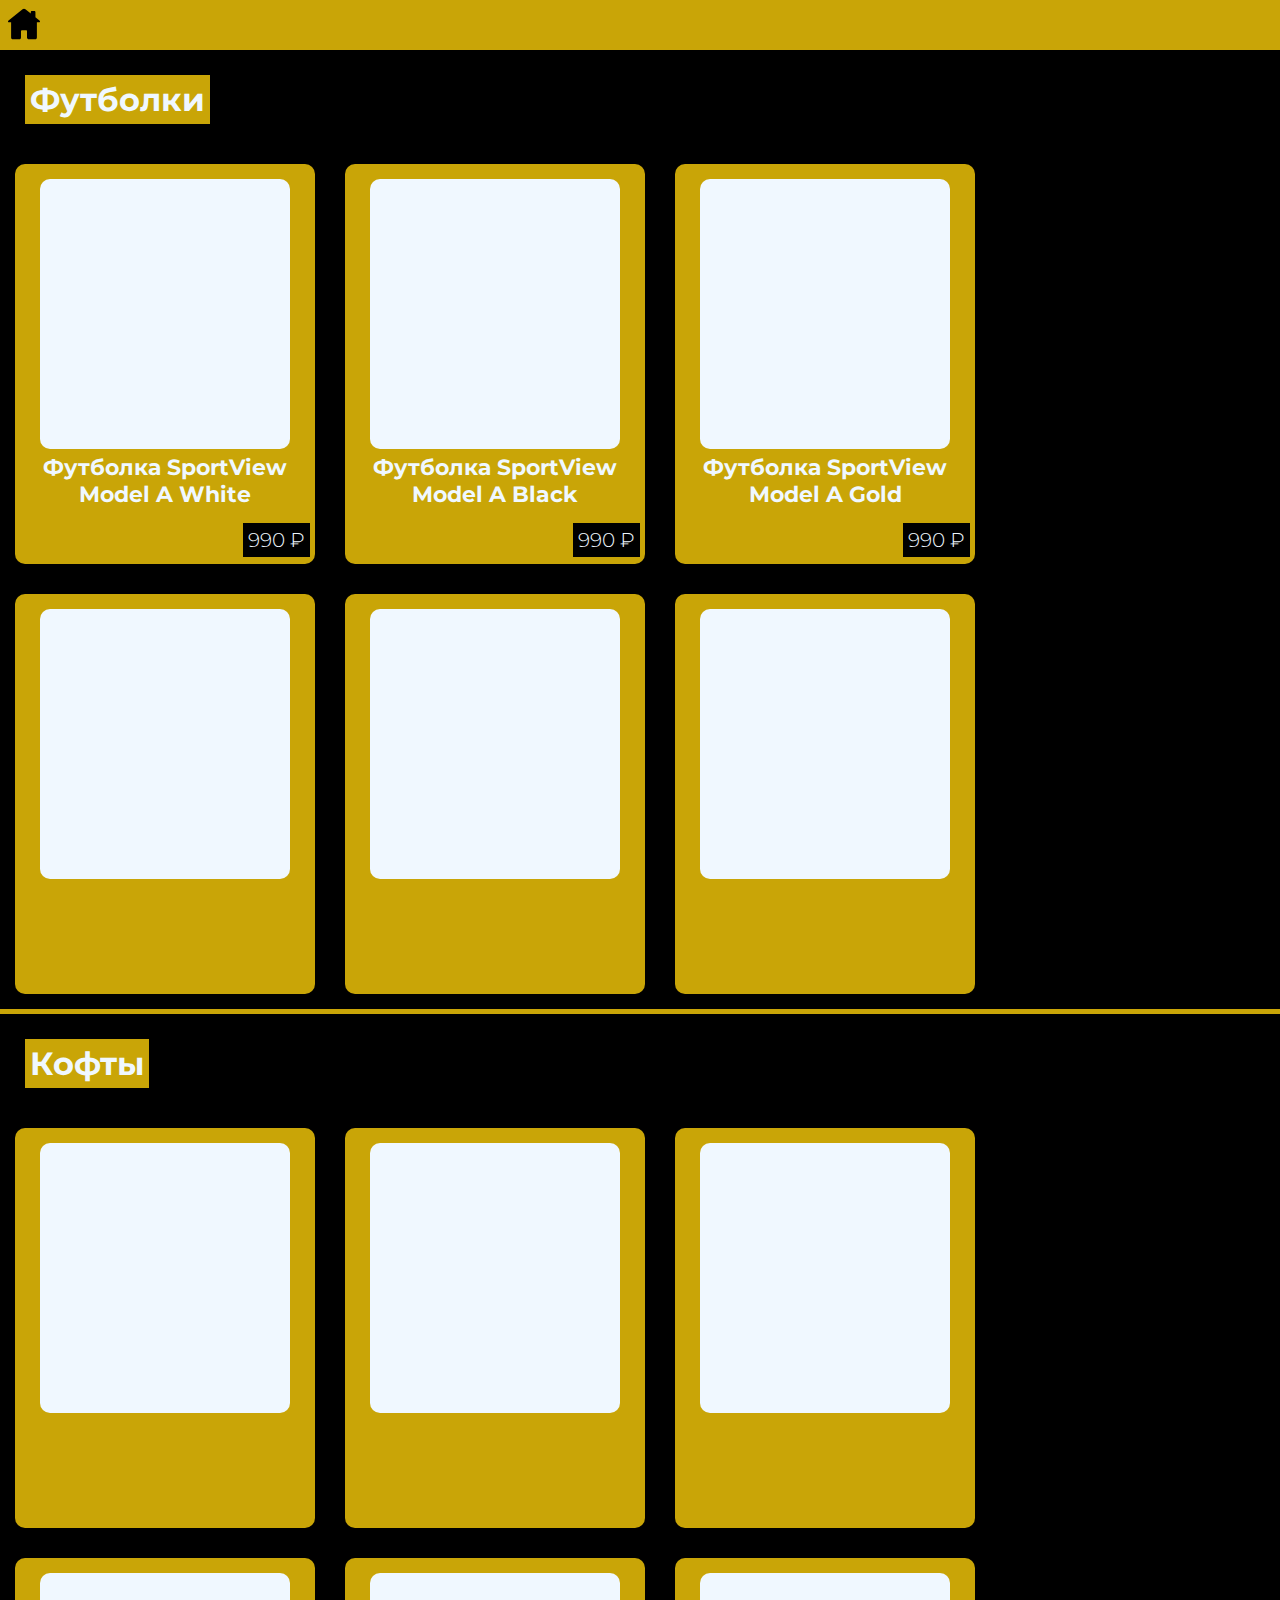
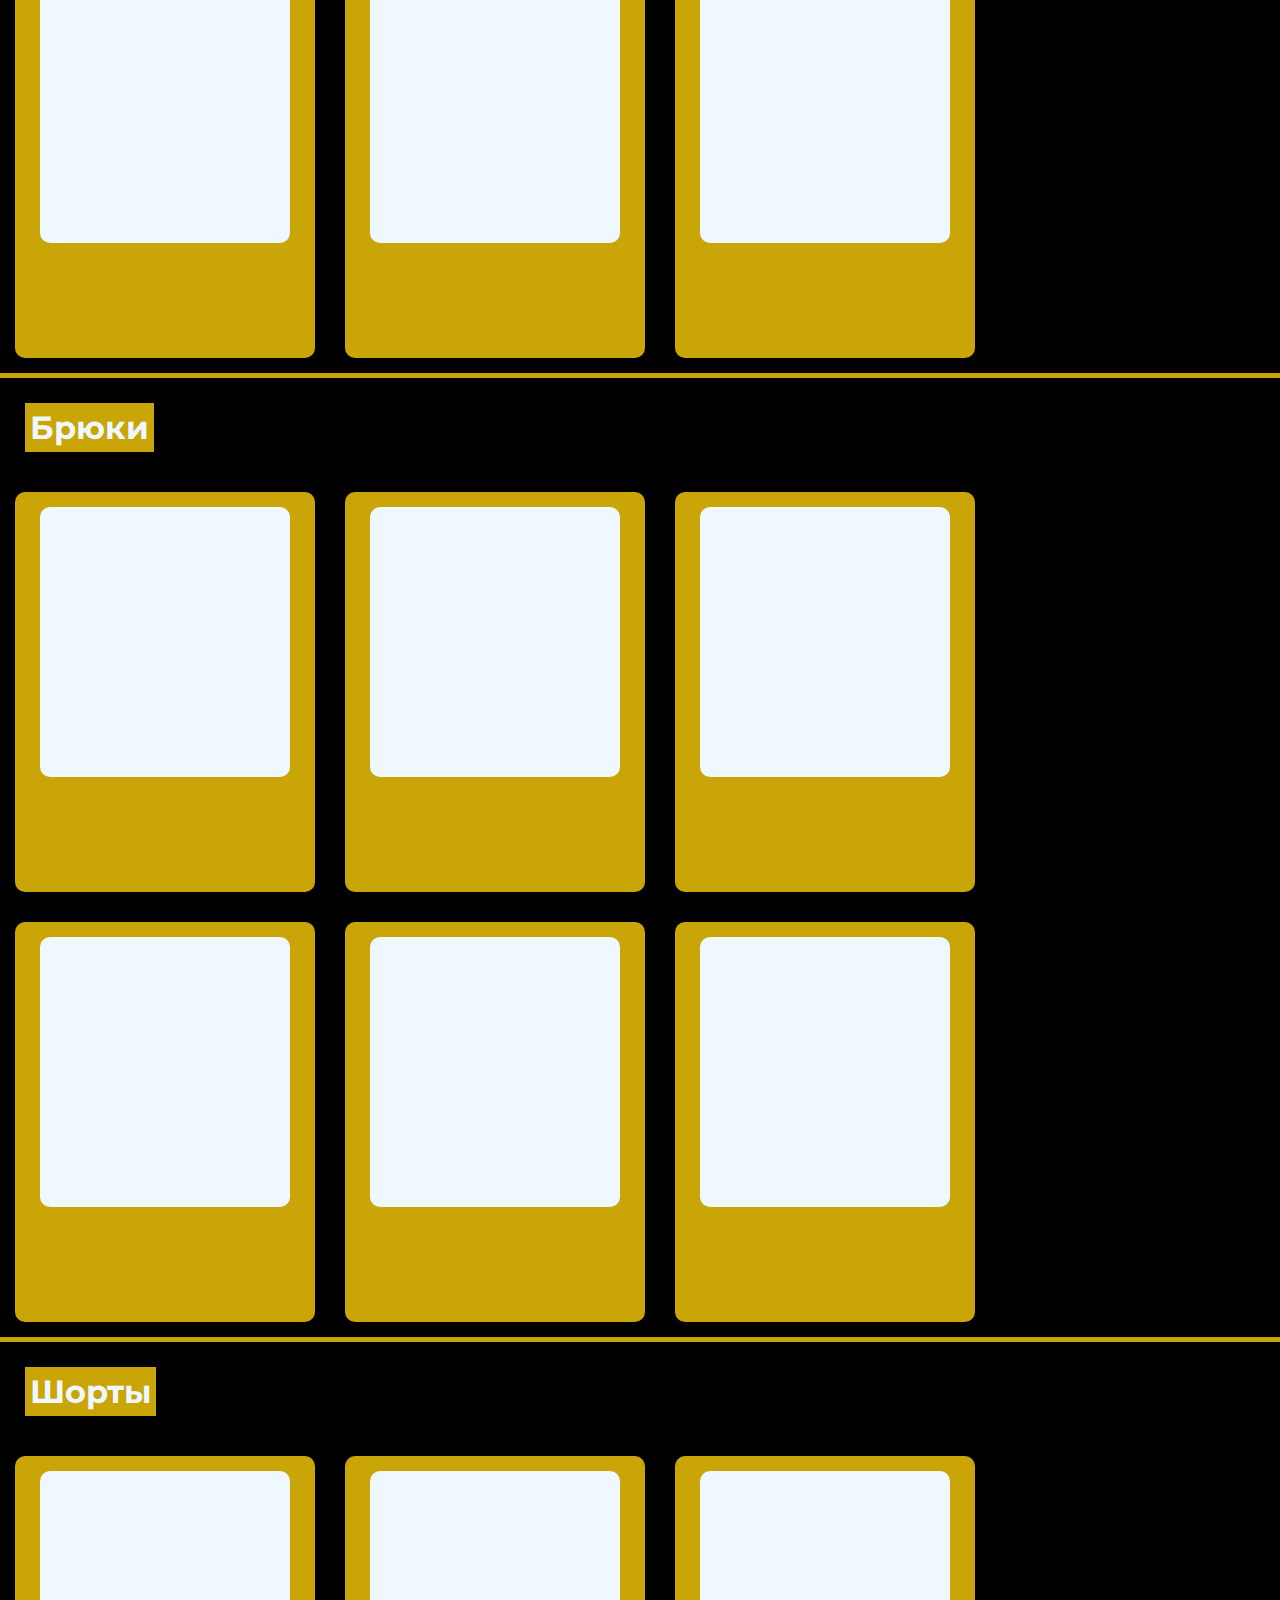
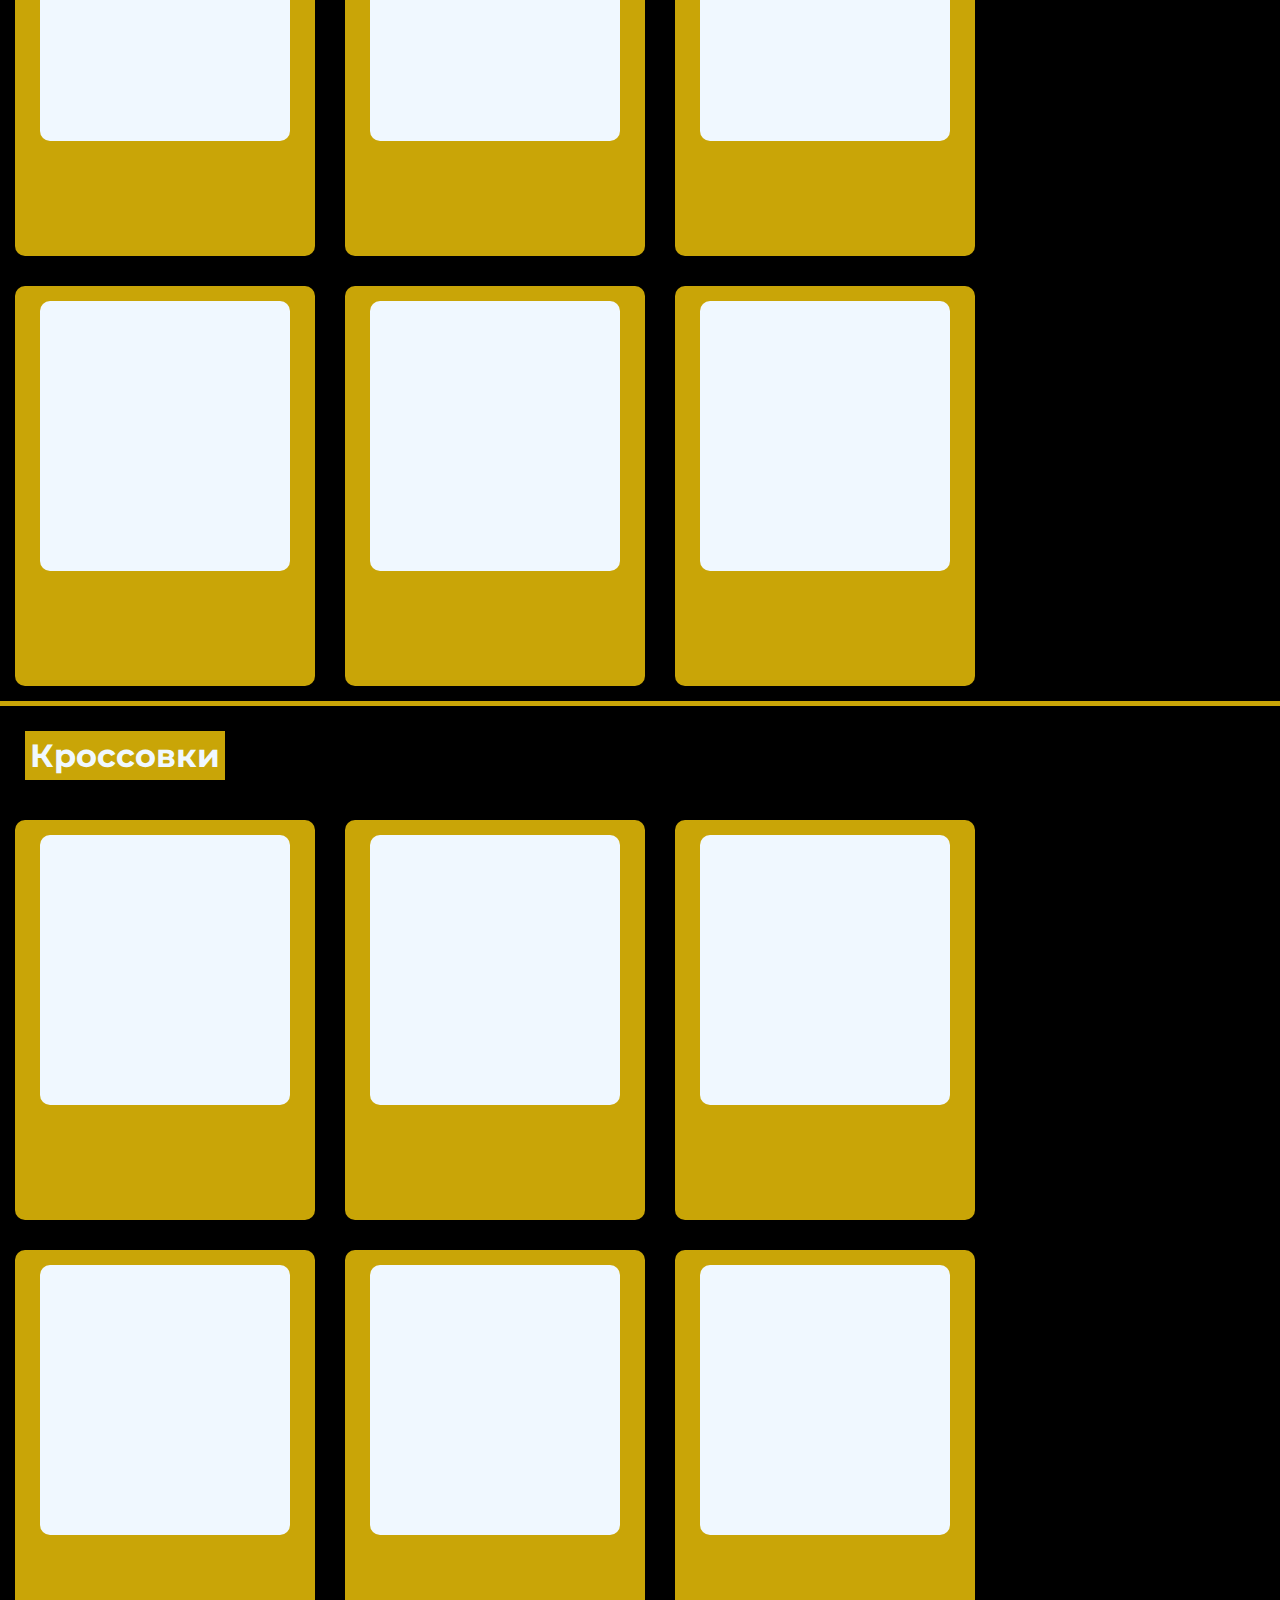
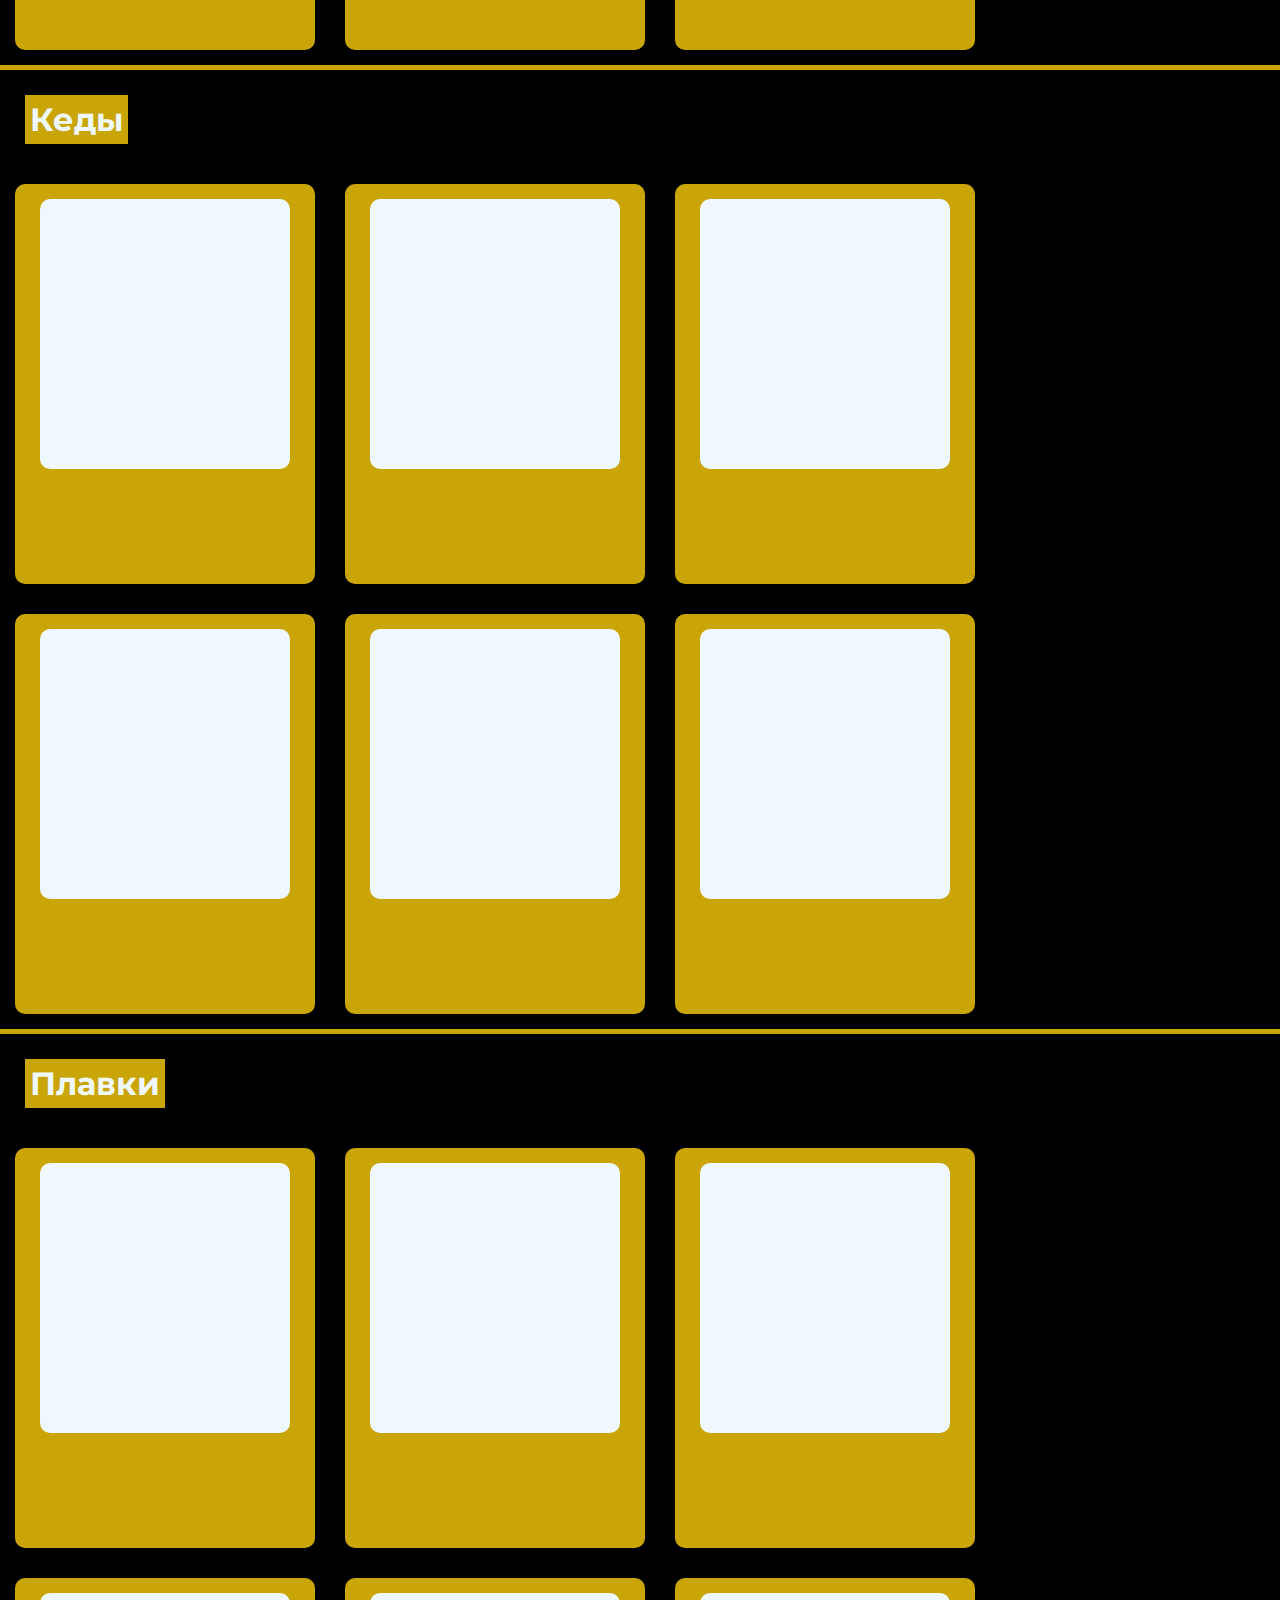
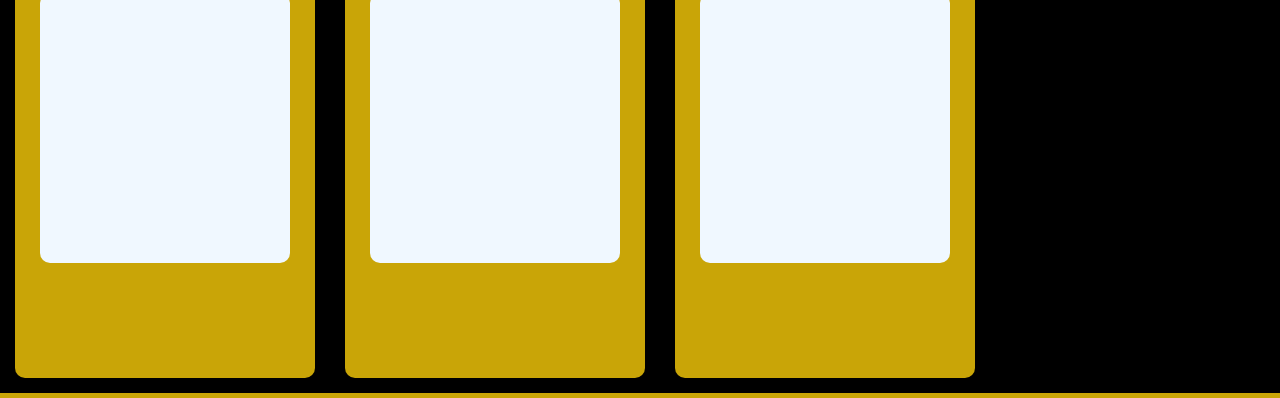
==== man.html @ 144f2b94 "Nice commit" ====
<!DOCTYPE html>
<html lang="ru">
<head>
    <meta charset="UTF-8">
    <meta http-equiv="X-UA-Compatible" content="IE=edge">
    <meta name="viewport" content="width=device-width, initial-scale=0.85">
    <link rel="stylesheet" href="style.css" type="text/css"/>
    <link rel="stylesheet" href="tovar.css" type="text/css"/>
    <title>SportView - MAN</title>
</head>
<body>
    <div style="background-color:#c9a507;width: 100%;height: 50px;">
        <a href="index.html" class="home"></a>
    </div>
    <div class="man_bar_1">
        <div class="man_bar_1_word">Футболки</div>
        <a href="#" id="num_1"><div class="block_buy">
            <div class="photo_buy"></div>
            <div class="num_name">Футболка SportView Model A White</div>
            <div class="price">990 ₽</div>
        </div></a>
        <a href="#" id="num_2"><div class="block_buy">
            <div class="photo_buy"></div>
            <div class="num_name">Футболка SportView Model A Black</div>
            <div class="price">990 ₽</div>
        </div></a>
        <a href="#" id="num_3"><div class="block_buy">
            <div class="photo_buy"></div>
            <div class="num_name">Футболка SportView Model A Gold</div>
            <div class="price">990 ₽</div>
        </div></a>
        <a href="#" id="num_4"><div class="block_buy">
            <div class="photo_buy"></div>
        </div></a>
        <a href="#" id="num_5"><div class="block_buy">
            <div class="photo_buy"></div>
        </div></a>
        <a href="#" id="num_6"><div class="block_buy">
            <div class="photo_buy"></div>
        </div></a>
    </div>
    <div class="man_bar_1">
        <div class="man_bar_1_word">Кофты</div>
        <a href="#" id="num_7"><div class="block_buy">
            <div class="photo_buy"></div>
        </div></a>
        <a href="#" id="num_8"><div class="block_buy">
            <div class="photo_buy"></div>
        </div></a>
        <a href="#" id="num_9"><div class="block_buy">
            <div class="photo_buy"></div>
        </div></a>
        <a href="#" id="num_10"><div class="block_buy">
            <div class="photo_buy"></div>
        </div></a>
        <a href="#" id="num_11"><div class="block_buy">
            <div class="photo_buy"></div>
        </div></a>
        <a href="#" id="num_12"><div class="block_buy">
            <div class="photo_buy"></div>
        </div></a>
    </div>
    <div class="man_bar_1">
        <div class="man_bar_1_word">Брюки</div>
        <a href="#" id="num_13"><div class="block_buy">
            <div class="photo_buy"></div>
        </div></a>
        <a href="#" id="num_14"><div class="block_buy">
            <div class="photo_buy"></div>
        </div></a>
        <a href="#" id="num_15"><div class="block_buy">
            <div class="photo_buy"></div>
        </div></a>
        <a href="#" id="num_16"><div class="block_buy">
            <div class="photo_buy"></div>
        </div></a>
        <a href="#" id="num_17"><div class="block_buy">
            <div class="photo_buy"></div>
        </div></a>
        <a href="#" id="num_18"><div class="block_buy">
            <div class="photo_buy"></div>
        </div></a>
    </div>
    <div class="man_bar_1">
        <div class="man_bar_1_word">Шорты</div>
        <a href="#" id="num_19"><div class="block_buy">
            <div class="photo_buy"></div>
        </div></a>
        <a href="#" id="num_20"><div class="block_buy">
            <div class="photo_buy"></div>
        </div></a>
        <a href="#" id="num_21"><div class="block_buy">
            <div class="photo_buy"></div>
        </div></a>
        <a href="#" id="num_22"><div class="block_buy">
            <div class="photo_buy"></div>
        </div></a>
        <a href="#" id="num_23"><div class="block_buy">
            <div class="photo_buy"></div>
        </div></a>
        <a href="#" id="num_24"><div class="block_buy">
            <div class="photo_buy"></div>
        </div></a>
    </div>
    <div class="man_bar_1">
        <div class="man_bar_1_word">Кроссовки</div>
        <a href="#" id="num_25"><div class="block_buy">
            <div class="photo_buy"></div>
        </div></a>
        <a href="#" id="num_26"><div class="block_buy">
            <div class="photo_buy"></div>
        </div></a>
        <a href="#" id="num_27"><div class="block_buy">
            <div class="photo_buy"></div>
        </div></a>
        <a href="#" id="num_28"><div class="block_buy">
            <div class="photo_buy"></div>
        </div></a>
        <a href="#" id="num_29"><div class="block_buy">
            <div class="photo_buy"></div>
        </div></a>
        <a href="#" id="num_30"><div class="block_buy">
            <div class="photo_buy"></div>
        </div></a>
    </div>
    <div class="man_bar_1">
        <div class="man_bar_1_word">Кеды</div>
        <a href="#" id="num_31"><div class="block_buy">
            <div class="photo_buy"></div>
        </div></a>
        <a href="#" id="num_32"><div class="block_buy">
            <div class="photo_buy"></div>
        </div></a>
        <a href="#" id="num_33"><div class="block_buy">
            <div class="photo_buy"></div>
        </div></a>
        <a href="#" id="num_34"><div class="block_buy">
            <div class="photo_buy"></div>
        </div></a>
        <a href="#" id="num_35"><div class="block_buy">
            <div class="photo_buy"></div>
        </div></a>
        <a href="#" id="num_36"><div class="block_buy">
            <div class="photo_buy"></div>
        </div></a>
    </div>
    <div class="man_bar_1">
        <div class="man_bar_1_word">Плавки</div>
        <a href="#" id="num_37"><div class="block_buy">
            <div class="photo_buy"></div>
        </div></a>
        <a href="#" id="num_38"><div class="block_buy">
            <div class="photo_buy"></div>
        </div></a>
        <a href="#" id="num_39"><div class="block_buy">
            <div class="photo_buy"></div>
        </div></a>
        <a href="#" id="num_40"><div class="block_buy">
            <div class="photo_buy"></div>
        </div></a>
        <a href="#" id="num_41"><div class="block_buy">
            <div class="photo_buy"></div>
        </div></a>
        <a href="#" id="num_42"><div class="block_buy">
            <div class="photo_buy"></div>
        </div></a>
    </div>



    <div id="full_bar_1">
        <a href="#" id="full_bar_button_1"></a>
        <div class="photo_full_bar_1"></div>
        <div class="name_full_bar">Футболка SportView Model A White</div>
        <div class="name2_full_bar">Сезон: Весенний и летний</div>
        <div class="name2_full_bar">Размеры:M, L, XL, 2XL</div>
        <div class="name2_full_bar">Материал: хлопок</div>
        <div class="name2_full_bar">990 ₽</div>
        <a href="" class="buy_full_bar">Заказать</a>
    </div>

    <div id="full_bar_2">
        <a href="#" id="full_bar_button_2"></a>
        <div class="photo_full_bar_2"></div>
        <div class="name_full_bar">Футболка SportView Model A Black</div>
        <div class="name2_full_bar">Сезон: Весенний и летний</div>
        <div class="name2_full_bar">Размеры:M, L, XL, 2XL</div>
        <div class="name2_full_bar">Материал: хлопок</div>
        <div class="name2_full_bar">990 ₽</div>
        <a href="" class="buy_full_bar">Заказать</a>
    </div>

    <div id="full_bar_3">
        <a href="#" id="full_bar_button_3"></a>
        <div class="photo_full_bar_3"></div>
        <div class="name_full_bar">Футболка SportView Model A Gold</div>
        <div class="name2_full_bar">Сезон: Весенний и летний</div>
        <div class="name2_full_bar">Размеры:M, L, XL, 2XL</div>
        <div class="name2_full_bar">Материал: хлопок</div>
        <div class="name2_full_bar">990 ₽</div>
        <a href="" class="buy_full_bar">Заказать</a>
    </div>

    <div id="full_bar_1">
        <a href="#" id="full_bar_button_1"></a>
        <div class="photo_full_bar_1"></div>
        <div class="name_full_bar">Футболка SportView Model A White</div>
        <div class="name2_full_bar">Сезон: Весенний и летний</div>
        <div class="name2_full_bar">Размеры:M, L, XL, 2XL</div>
        <div class="name2_full_bar">Материал: хлопок</div>
        <div class="name2_full_bar">990 ₽</div>
        <a href="" class="buy_full_bar">Заказать</a>
    </div>

    <div id="full_bar_1">
        <a href="#" id="full_bar_button_1"></a>
        <div class="photo_full_bar_1"></div>
        <div class="name_full_bar">Футболка SportView Model A White</div>
        <div class="name2_full_bar">Сезон: Весенний и летний</div>
        <div class="name2_full_bar">Размеры:M, L, XL, 2XL</div>
        <div class="name2_full_bar">Материал: хлопок</div>
        <div class="name2_full_bar">990 ₽</div>
        <a href="" class="buy_full_bar">Заказать</a>
    </div>

    <div id="full_bar_1">
        <a href="#" id="full_bar_button_1"></a>
        <div class="photo_full_bar_1"></div>
        <div class="name_full_bar">Футболка SportView Model A White</div>
        <div class="name2_full_bar">Сезон: Весенний и летний</div>
        <div class="name2_full_bar">Размеры:M, L, XL, 2XL</div>
        <div class="name2_full_bar">Материал: хлопок</div>
        <div class="name2_full_bar">990 ₽</div>
        <a href="" class="buy_full_bar">Заказать</a>
    </div>

    <div id="full_bar_1">
        <a href="#" id="full_bar_button_1"></a>
        <div class="photo_full_bar_1"></div>
        <div class="name_full_bar">Футболка SportView Model A White</div>
        <div class="name2_full_bar">Сезон: Весенний и летний</div>
        <div class="name2_full_bar">Размеры:M, L, XL, 2XL</div>
        <div class="name2_full_bar">Материал: хлопок</div>
        <div class="name2_full_bar">990 ₽</div>
        <a href="" class="buy_full_bar">Заказать</a>
    </div>

    <div id="full_bar_1">
        <a href="#" id="full_bar_button_1"></a>
        <div class="photo_full_bar_1"></div>
        <div class="name_full_bar">Футболка SportView Model A White</div>
        <div class="name2_full_bar">Сезон: Весенний и летний</div>
        <div class="name2_full_bar">Размеры:M, L, XL, 2XL</div>
        <div class="name2_full_bar">Материал: хлопок</div>
        <div class="name2_full_bar">990 ₽</div>
        <a href="" class="buy_full_bar">Заказать</a>
    </div>

    <div id="full_bar_1">
        <a href="#" id="full_bar_button_1"></a>
        <div class="photo_full_bar_1"></div>
        <div class="name_full_bar">Футболка SportView Model A White</div>
        <div class="name2_full_bar">Сезон: Весенний и летний</div>
        <div class="name2_full_bar">Размеры:M, L, XL, 2XL</div>
        <div class="name2_full_bar">Материал: хлопок</div>
        <div class="name2_full_bar">990 ₽</div>
        <a href="" class="buy_full_bar">Заказать</a>
    </div>

    <div id="full_bar_1">
        <a href="#" id="full_bar_button_1"></a>
        <div class="photo_full_bar_1"></div>
        <div class="name_full_bar">Футболка SportView Model A White</div>
        <div class="name2_full_bar">Сезон: Весенний и летний</div>
        <div class="name2_full_bar">Размеры:M, L, XL, 2XL</div>
        <div class="name2_full_bar">Материал: хлопок</div>
        <div class="name2_full_bar">990 ₽</div>
        <a href="" class="buy_full_bar">Заказать</a>
    </div>

    <div id="full_bar_1">
        <a href="#" id="full_bar_button_1"></a>
        <div class="photo_full_bar_1"></div>
        <div class="name_full_bar">Футболка SportView Model A White</div>
        <div class="name2_full_bar">Сезон: Весенний и летний</div>
        <div class="name2_full_bar">Размеры:M, L, XL, 2XL</div>
        <div class="name2_full_bar">Материал: хлопок</div>
        <div class="name2_full_bar">990 ₽</div>
        <a href="" class="buy_full_bar">Заказать</a>
    </div>

    <div id="full_bar_1">
        <a href="#" id="full_bar_button_1"></a>
        <div class="photo_full_bar_1"></div>
        <div class="name_full_bar">Футболка SportView Model A White</div>
        <div class="name2_full_bar">Сезон: Весенний и летний</div>
        <div class="name2_full_bar">Размеры:M, L, XL, 2XL</div>
        <div class="name2_full_bar">Материал: хлопок</div>
        <div class="name2_full_bar">990 ₽</div>
        <a href="" class="buy_full_bar">Заказать</a>
    </div>

    <div id="full_bar_1">
        <a href="#" id="full_bar_button_1"></a>
        <div class="photo_full_bar_1"></div>
        <div class="name_full_bar">Футболка SportView Model A White</div>
        <div class="name2_full_bar">Сезон: Весенний и летний</div>
        <div class="name2_full_bar">Размеры:M, L, XL, 2XL</div>
        <div class="name2_full_bar">Материал: хлопок</div>
        <div class="name2_full_bar">990 ₽</div>
        <a href="" class="buy_full_bar">Заказать</a>
    </div>

    <div id="full_bar_1">
        <a href="#" id="full_bar_button_1"></a>
        <div class="photo_full_bar_1"></div>
        <div class="name_full_bar">Футболка SportView Model A White</div>
        <div class="name2_full_bar">Сезон: Весенний и летний</div>
        <div class="name2_full_bar">Размеры:M, L, XL, 2XL</div>
        <div class="name2_full_bar">Материал: хлопок</div>
        <div class="name2_full_bar">990 ₽</div>
        <a href="" class="buy_full_bar">Заказать</a>
    </div>

    <div id="full_bar_1">
        <a href="#" id="full_bar_button_1"></a>
        <div class="photo_full_bar_1"></div>
        <div class="name_full_bar">Футболка SportView Model A White</div>
        <div class="name2_full_bar">Сезон: Весенний и летний</div>
        <div class="name2_full_bar">Размеры:M, L, XL, 2XL</div>
        <div class="name2_full_bar">Материал: хлопок</div>
        <div class="name2_full_bar">990 ₽</div>
        <a href="" class="buy_full_bar">Заказать</a>
    </div>

    <div id="full_bar_1">
        <a href="#" id="full_bar_button_1"></a>
        <div class="photo_full_bar_1"></div>
        <div class="name_full_bar">Футболка SportView Model A White</div>
        <div class="name2_full_bar">Сезон: Весенний и летний</div>
        <div class="name2_full_bar">Размеры:M, L, XL, 2XL</div>
        <div class="name2_full_bar">Материал: хлопок</div>
        <div class="name2_full_bar">990 ₽</div>
        <a href="" class="buy_full_bar">Заказать</a>
    </div>

    <div id="full_bar_1">
        <a href="#" id="full_bar_button_1"></a>
        <div class="photo_full_bar_1"></div>
        <div class="name_full_bar">Футболка SportView Model A White</div>
        <div class="name2_full_bar">Сезон: Весенний и летний</div>
        <div class="name2_full_bar">Размеры:M, L, XL, 2XL</div>
        <div class="name2_full_bar">Материал: хлопок</div>
        <div class="name2_full_bar">990 ₽</div>
        <a href="" class="buy_full_bar">Заказать</a>
    </div>

    <div id="full_bar_1">
        <a href="#" id="full_bar_button_1"></a>
        <div class="photo_full_bar_1"></div>
        <div class="name_full_bar">Футболка SportView Model A White</div>
        <div class="name2_full_bar">Сезон: Весенний и летний</div>
        <div class="name2_full_bar">Размеры:M, L, XL, 2XL</div>
        <div class="name2_full_bar">Материал: хлопок</div>
        <div class="name2_full_bar">990 ₽</div>
        <a href="" class="buy_full_bar">Заказать</a>
    </div>

    <div id="full_bar_1">
        <a href="#" id="full_bar_button_1"></a>
        <div class="photo_full_bar_1"></div>
        <div class="name_full_bar">Футболка SportView Model A White</div>
        <div class="name2_full_bar">Сезон: Весенний и летний</div>
        <div class="name2_full_bar">Размеры:M, L, XL, 2XL</div>
        <div class="name2_full_bar">Материал: хлопок</div>
        <div class="name2_full_bar">990 ₽</div>
        <a href="" class="buy_full_bar">Заказать</a>
    </div>

    <div id="full_bar_1">
        <a href="#" id="full_bar_button_1"></a>
        <div class="photo_full_bar_1"></div>
        <div class="name_full_bar">Футболка SportView Model A White</div>
        <div class="name2_full_bar">Сезон: Весенний и летний</div>
        <div class="name2_full_bar">Размеры:M, L, XL, 2XL</div>
        <div class="name2_full_bar">Материал: хлопок</div>
        <div class="name2_full_bar">990 ₽</div>
        <a href="" class="buy_full_bar">Заказать</a>
    </div>

    <div id="full_bar_1">
        <a href="#" id="full_bar_button_1"></a>
        <div class="photo_full_bar_1"></div>
        <div class="name_full_bar">Футболка SportView Model A White</div>
        <div class="name2_full_bar">Сезон: Весенний и летний</div>
        <div class="name2_full_bar">Размеры:M, L, XL, 2XL</div>
        <div class="name2_full_bar">Материал: хлопок</div>
        <div class="name2_full_bar">990 ₽</div>
        <a href="" class="buy_full_bar">Заказать</a>
    </div>

    <div id="full_bar_1">
        <a href="#" id="full_bar_button_1"></a>
        <div class="photo_full_bar_1"></div>
        <div class="name_full_bar">Футболка SportView Model A White</div>
        <div class="name2_full_bar">Сезон: Весенний и летний</div>
        <div class="name2_full_bar">Размеры:M, L, XL, 2XL</div>
        <div class="name2_full_bar">Материал: хлопок</div>
        <div class="name2_full_bar">990 ₽</div>
        <a href="" class="buy_full_bar">Заказать</a>
    </div>

    <div id="full_bar_1">
        <a href="#" id="full_bar_button_1"></a>
        <div class="photo_full_bar_1"></div>
        <div class="name_full_bar">Футболка SportView Model A White</div>
        <div class="name2_full_bar">Сезон: Весенний и летний</div>
        <div class="name2_full_bar">Размеры:M, L, XL, 2XL</div>
        <div class="name2_full_bar">Материал: хлопок</div>
        <div class="name2_full_bar">990 ₽</div>
        <a href="" class="buy_full_bar">Заказать</a>
    </div>

    <div id="full_bar_1">
        <a href="#" id="full_bar_button_1"></a>
        <div class="photo_full_bar_1"></div>
        <div class="name_full_bar">Футболка SportView Model A White</div>
        <div class="name2_full_bar">Сезон: Весенний и летний</div>
        <div class="name2_full_bar">Размеры:M, L, XL, 2XL</div>
        <div class="name2_full_bar">Материал: хлопок</div>
        <div class="name2_full_bar">990 ₽</div>
        <a href="" class="buy_full_bar">Заказать</a>
    </div>

    <div id="full_bar_1">
        <a href="#" id="full_bar_button_1"></a>
        <div class="photo_full_bar_1"></div>
        <div class="name_full_bar">Футболка SportView Model A White</div>
        <div class="name2_full_bar">Сезон: Весенний и летний</div>
        <div class="name2_full_bar">Размеры:M, L, XL, 2XL</div>
        <div class="name2_full_bar">Материал: хлопок</div>
        <div class="name2_full_bar">990 ₽</div>
        <a href="" class="buy_full_bar">Заказать</a>
    </div>

    <div id="full_bar_1">
        <a href="#" id="full_bar_button_1"></a>
        <div class="photo_full_bar_1"></div>
        <div class="name_full_bar">Футболка SportView Model A White</div>
        <div class="name2_full_bar">Сезон: Весенний и летний</div>
        <div class="name2_full_bar">Размеры:M, L, XL, 2XL</div>
        <div class="name2_full_bar">Материал: хлопок</div>
        <div class="name2_full_bar">990 ₽</div>
        <a href="" class="buy_full_bar">Заказать</a>
    </div>

    <div id="full_bar_1">
        <a href="#" id="full_bar_button_1"></a>
        <div class="photo_full_bar_1"></div>
        <div class="name_full_bar">Футболка SportView Model A White</div>
        <div class="name2_full_bar">Сезон: Весенний и летний</div>
        <div class="name2_full_bar">Размеры:M, L, XL, 2XL</div>
        <div class="name2_full_bar">Материал: хлопок</div>
        <div class="name2_full_bar">990 ₽</div>
        <a href="" class="buy_full_bar">Заказать</a>
    </div>

    <div id="full_bar_1">
        <a href="#" id="full_bar_button_1"></a>
        <div class="photo_full_bar_1"></div>
        <div class="name_full_bar">Футболка SportView Model A White</div>
        <div class="name2_full_bar">Сезон: Весенний и летний</div>
        <div class="name2_full_bar">Размеры:M, L, XL, 2XL</div>
        <div class="name2_full_bar">Материал: хлопок</div>
        <div class="name2_full_bar">990 ₽</div>
        <a href="" class="buy_full_bar">Заказать</a>
    </div>

    <div id="full_bar_1">
        <a href="#" id="full_bar_button_1"></a>
        <div class="photo_full_bar_1"></div>
        <div class="name_full_bar">Футболка SportView Model A White</div>
        <div class="name2_full_bar">Сезон: Весенний и летний</div>
        <div class="name2_full_bar">Размеры:M, L, XL, 2XL</div>
        <div class="name2_full_bar">Материал: хлопок</div>
        <div class="name2_full_bar">990 ₽</div>
        <a href="" class="buy_full_bar">Заказать</a>
    </div>

    <div id="full_bar_1">
        <a href="#" id="full_bar_button_1"></a>
        <div class="photo_full_bar_1"></div>
        <div class="name_full_bar">Футболка SportView Model A White</div>
        <div class="name2_full_bar">Сезон: Весенний и летний</div>
        <div class="name2_full_bar">Размеры:M, L, XL, 2XL</div>
        <div class="name2_full_bar">Материал: хлопок</div>
        <div class="name2_full_bar">990 ₽</div>
        <a href="" class="buy_full_bar">Заказать</a>
    </div>

    <div id="full_bar_1">
        <a href="#" id="full_bar_button_1"></a>
        <div class="photo_full_bar_1"></div>
        <div class="name_full_bar">Футболка SportView Model A White</div>
        <div class="name2_full_bar">Сезон: Весенний и летний</div>
        <div class="name2_full_bar">Размеры:M, L, XL, 2XL</div>
        <div class="name2_full_bar">Материал: хлопок</div>
        <div class="name2_full_bar">990 ₽</div>
        <a href="" class="buy_full_bar">Заказать</a>
    </div>

    <div id="full_bar_1">
        <a href="#" id="full_bar_button_1"></a>
        <div class="photo_full_bar_1"></div>
        <div class="name_full_bar">Футболка SportView Model A White</div>
        <div class="name2_full_bar">Сезон: Весенний и летний</div>
        <div class="name2_full_bar">Размеры:M, L, XL, 2XL</div>
        <div class="name2_full_bar">Материал: хлопок</div>
        <div class="name2_full_bar">990 ₽</div>
        <a href="" class="buy_full_bar">Заказать</a>
    </div>

    <div id="full_bar_1">
        <a href="#" id="full_bar_button_1"></a>
        <div class="photo_full_bar_1"></div>
        <div class="name_full_bar">Футболка SportView Model A White</div>
        <div class="name2_full_bar">Сезон: Весенний и летний</div>
        <div class="name2_full_bar">Размеры:M, L, XL, 2XL</div>
        <div class="name2_full_bar">Материал: хлопок</div>
        <div class="name2_full_bar">990 ₽</div>
        <a href="" class="buy_full_bar">Заказать</a>
    </div>

    <div id="full_bar_1">
        <a href="#" id="full_bar_button_1"></a>
        <div class="photo_full_bar_1"></div>
        <div class="name_full_bar">Футболка SportView Model A White</div>
        <div class="name2_full_bar">Сезон: Весенний и летний</div>
        <div class="name2_full_bar">Размеры:M, L, XL, 2XL</div>
        <div class="name2_full_bar">Материал: хлопок</div>
        <div class="name2_full_bar">990 ₽</div>
        <a href="" class="buy_full_bar">Заказать</a>
    </div>

    <div id="full_bar_1">
        <a href="#" id="full_bar_button_1"></a>
        <div class="photo_full_bar_1"></div>
        <div class="name_full_bar">Футболка SportView Model A White</div>
        <div class="name2_full_bar">Сезон: Весенний и летний</div>
        <div class="name2_full_bar">Размеры:M, L, XL, 2XL</div>
        <div class="name2_full_bar">Материал: хлопок</div>
        <div class="name2_full_bar">990 ₽</div>
        <a href="" class="buy_full_bar">Заказать</a>
    </div>

    <div id="full_bar_1">
        <a href="#" id="full_bar_button_1"></a>
        <div class="photo_full_bar_1"></div>
        <div class="name_full_bar">Футболка SportView Model A White</div>
        <div class="name2_full_bar">Сезон: Весенний и летний</div>
        <div class="name2_full_bar">Размеры:M, L, XL, 2XL</div>
        <div class="name2_full_bar">Материал: хлопок</div>
        <div class="name2_full_bar">990 ₽</div>
        <a href="" class="buy_full_bar">Заказать</a>
    </div>

    <div id="full_bar_1">
        <a href="#" id="full_bar_button_1"></a>
        <div class="photo_full_bar_1"></div>
        <div class="name_full_bar">Футболка SportView Model A White</div>
        <div class="name2_full_bar">Сезон: Весенний и летний</div>
        <div class="name2_full_bar">Размеры:M, L, XL, 2XL</div>
        <div class="name2_full_bar">Материал: хлопок</div>
        <div class="name2_full_bar">990 ₽</div>
        <a href="" class="buy_full_bar">Заказать</a>
    </div>

    <div id="full_bar_1">
        <a href="#" id="full_bar_button_1"></a>
        <div class="photo_full_bar_1"></div>
        <div class="name_full_bar">Футболка SportView Model A White</div>
        <div class="name2_full_bar">Сезон: Весенний и летний</div>
        <div class="name2_full_bar">Размеры:M, L, XL, 2XL</div>
        <div class="name2_full_bar">Материал: хлопок</div>
        <div class="name2_full_bar">990 ₽</div>
        <a href="" class="buy_full_bar">Заказать</a>
    </div>

    <div id="full_bar_1">
        <a href="#" id="full_bar_button_1"></a>
        <div class="photo_full_bar_1"></div>
        <div class="name_full_bar">Футболка SportView Model A White</div>
        <div class="name2_full_bar">Сезон: Весенний и летний</div>
        <div class="name2_full_bar">Размеры:M, L, XL, 2XL</div>
        <div class="name2_full_bar">Материал: хлопок</div>
        <div class="name2_full_bar">990 ₽</div>
        <a href="" class="buy_full_bar">Заказать</a>
    </div>

    <div id="full_bar_1">
        <a href="#" id="full_bar_button_1"></a>
        <div class="photo_full_bar_1"></div>
        <div class="name_full_bar">Футболка SportView Model A White</div>
        <div class="name2_full_bar">Сезон: Весенний и летний</div>
        <div class="name2_full_bar">Размеры:M, L, XL, 2XL</div>
        <div class="name2_full_bar">Материал: хлопок</div>
        <div class="name2_full_bar">990 ₽</div>
        <a href="" class="buy_full_bar">Заказать</a>
    </div>

    <div id="full_bar_1">
        <a href="#" id="full_bar_button_1"></a>
        <div class="photo_full_bar_1"></div>
        <div class="name_full_bar">Футболка SportView Model A White</div>
        <div class="name2_full_bar">Сезон: Весенний и летний</div>
        <div class="name2_full_bar">Размеры:M, L, XL, 2XL</div>
        <div class="name2_full_bar">Материал: хлопок</div>
        <div class="name2_full_bar">990 ₽</div>
        <a href="" class="buy_full_bar">Заказать</a>
    </div>

    <div id="full_bar_1">
        <a href="#" id="full_bar_button_1"></a>
        <div class="photo_full_bar_1"></div>
        <div class="name_full_bar">Футболка SportView Model A White</div>
        <div class="name2_full_bar">Сезон: Весенний и летний</div>
        <div class="name2_full_bar">Размеры:M, L, XL, 2XL</div>
        <div class="name2_full_bar">Материал: хлопок</div>
        <div class="name2_full_bar">990 ₽</div>
        <a href="" class="buy_full_bar">Заказать</a>
    </div>
    <script src="https://cdnjs.cloudflare.com/ajax/libs/jquery/3.3.1/jquery.min.js" integrity="sha512-+NqPlbbtM1QqiK8ZAo4Yrj2c4lNQoGv8P79DPtKzj++l5jnN39rHA/xsqn8zE9l0uSoxaCdrOgFs6yjyfbBxSg==" crossorigin="anonymous"></script>
    <script src="script.js"></script>
</body>
</html>
---- style.css ----
body {
    margin: 0;
    
}
div::selection {
    background-color: #c9a507;
    color: #000000;
}
span::selection {
    background-color: #c9a507;
    color: #000000;
}
a::selection {
    background-color: #c9a507;
    color: #000000;
}
h1::selection {
    background-color: #c9a507;
    color: #000000;
}
h2::selection {
    background-color: #c9a507;
    color: #000000;
}
h3::selection {
    background-color: #c9a507;
    color: #000000;
}
h4::selection {
    background-color: #c9a507;
    color: #000000;
}
h5::selection {
    background-color: #c9a507;
    color: #000000;
}
h6::selection {
    background-color: #c9a507;
    color: #000000;
}
p::selection {
    background-color: #c9a507;
    color: #000000;
}
@font-face {
    font-family: Montserrat-Regular;
    src: url(font/Montserrat-Regular.ttf);
}
@font-face {
    font-family: Montserrat-Medium;
    src: url(font/Montserrat-Medium.ttf);
}
@font-face {
    font-family: Montserrat-Black;
    src: url(font/Montserrat-Black.ttf);
}
@font-face {
    font-family: Montserrat-ExtraLight;
    src: url(font/Montserrat-ExtraLight.ttf);
}
@font-face {
    font-family: Montserrat-Light;
    src: url(font/Montserrat-Light.ttf);
}
@font-face {
    font-family: Montserrat-Bold;
    src: url(font/Montserrat-Bold.ttf);
}
.header {
    width: 100%;
    height: 100px;
}
.left_bar {
    background-color: black;
    float:left;
    width:50%;
    height:750px;
}
.left_bar_word {
    width: 550px; 
    margin: 50px auto 0 auto; 
    color: aliceblue; 
    font-family: Montserrat-Bold; 
    font-size:46px;
}
.left_bar_word2 {
    font-size: 24px; 
    width:550px; 
    margin: 80px auto 0 auto; 
    color: aliceblue; 
    font-family: Montserrat-Light;
}
.right_bar {
    height:750px;
    width: 50%;
    float: left;
    background-image: url(img/Background2.jpg);
    background-size: cover;
}
.linker {
    font-size: 22px;
    color: #000000;
    font-family: Montserrat-Regular;
    text-decoration: none;
    margin: 30px 10px 0 50px;
    display: inline-block;
    background:linear-gradient(#c9a507, #c9a507) 0% 100% no-repeat;
	background-size:0 7px;
    padding-bottom: 5px;
    width: max-content;
	transition:background 550ms ease 0s;
}
.logotype {
    font-size: 26px;
    font-family: Montserrat-Regular;
    text-align: center;
    display: inline;
    width: 160px;
    float: right;
    margin: 15px 10px 0 0;
    
}
.linker:hover {
    background-size:100% 7px;
}
.button {
    font-size: 26px;
    text-align: center;
    width: 250px;
    margin: 80px auto 0 auto;
    background:linear-gradient(#c9a507, #c9a507) 0% 100% no-repeat;
    transition:background 650ms ease 0s;
    background-size:100% 100%;
    color: aliceblue;
    text-decoration: none;
    font-family: Montserrat-Bold;
    padding: 25px 0 25px 0;
    display: block;
    
}
.button:hover {
    background-size: 100% 0;
    background-color: aliceblue;
    animation-name: text_color;
    animation-duration: 650ms;
    animation-fill-mode:forwards
}
.button_man {
    font-size: 26px;
    text-align: center;
    width: 250px;
    margin: 80px auto 0 auto;
    background:linear-gradient(#c9a507, #c9a507) 0% 100% no-repeat;
    transition:background 650ms ease 0s;
    background-size:100% 100%;
    color: aliceblue;
    text-decoration: none;
    font-family: Montserrat-Bold;
    padding: 25px 0 25px 0;
    display: block;
    
}
.button_man:hover {
    background-size: 100% 0;
    background-color: rgb(6, 44, 109);
}
.button_woman {
    font-size: 26px;
    text-align: center;
    width: 250px;
    margin: 80px auto 0 auto;
    background:linear-gradient(#c9a507, #c9a507) 0% 100% no-repeat;
    transition:background 650ms ease 0s;
    background-size:100% 100%;
    color: aliceblue;
    text-decoration: none;
    font-family: Montserrat-Bold;
    padding: 25px 0 25px 0;
    display: block;
    
}
.button_woman:hover {
    background-size: 100% 0;
    background-color: rgb(211, 14, 214);
}
@keyframes text_color {
    from {
        color:aliceblue
    }
    to {
        color: #000000;
    }
}
.vk {
    width: 64px;
    height: 64px;
    background-image: url(img/vk.svg);
    display: inline-block;
    background-size: cover;
}
.vk:hover {
    background-image: url(img/vkActive.svg);
}
.inst {
    width: 64px;
    height: 64px;
    background-image: url(img/inst.svg);
    display: inline-block;
    background-size: cover;
}
.inst:hover {
    background-image: url(img/instActive.svg);
}
.mail {
    width: 64px;
    height: 64px;
    background-image: url(img/mail.png);
    display: inline-block;
    background-size: cover;
}
.mail:hover {
    background-image: url(img/mailActive.png);
}
.magazine {
    width: 100%;
    height: 240px;
    float:left;
    background-color: #c9a507;
}
.magazine_2 {
    font-family: Montserrat-Bold; 
    font-size:60px;
    color: aliceblue;
    width: 550px; 
    margin: 25px;
}
.anim1 {
    background-color: #000000;
    font-size: 50px;
    padding: 6px;
}
.anim2 {
    color:aliceblue;
}
.anim2:hover {
    animation-name: text_color2;
    animation-duration: 700ms;
    animation-fill-mode:forwards
}
@keyframes text_color2 {
    from {
        color: aliceblue;
    }
    to {
        color: #c9a507;
    }
}
.anim3 {
    font-size: 60px;
}
.anim3:hover {
    animation-name: text_color3;
    animation-duration: 950ms;
    animation-fill-mode:forwards
}

@keyframes text_color3 {
    from {
        color: aliceblue;
    }
    to {
        color: #000000;
    }
}
.left_cataloge {
    width: 50%;
    height: 1000px;
    background-image: url(img/Background3.jpg);
    background-size: cover;
    float: left;
}
.left_cataloge_banner {
    font-family: Montserrat-Bold; 
    font-size:42px;
    text-align: center;
    background-color: black;
    padding: 15px; 
    color:aliceblue; 
    width: max-content;
    margin: 20px auto 0 auto;
}
.right_cataloge {
    width: 50%;
    height: 1000px;
    background-image: url(img/Background4.jpg);
    background-size: cover;
    background-position: center;
    float: left;
}
.right_cataloge_banner {
    font-family: Montserrat-Bold; 
    font-size:42px;
    text-align: center;
    background-color: #c9a507;
    padding: 15px; 
    color:aliceblue; 
    width: max-content;
    margin: 20px auto 0 auto;
}
.anim4:hover {
    animation-name: text_color4;
    animation-duration: 750ms;
    animation-fill-mode:forwards
}
@keyframes text_color4{
    from {
        color: aliceblue;
    }
    to {
        color: #c9a507;
    }
}
.anim5:hover {
    animation-name: text_color5;
    animation-duration: 750ms;
    animation-fill-mode:forwards
}
@keyframes text_color5{
    from {
        color: aliceblue;
    }
    to {
        color: black;
    }
}
.about_us {
    width: 100%;
    height: auto;
    float: left;
    background-color: #292824;
}
.info_about_us {
    font-family: Montserrat-Bold; 
    font-size:42px;text-align: center;
    background-color: #c9a507;
    padding: 15px; 
    color:aliceblue; 
    width: max-content;
    margin: 20px auto 0 auto;
}
.quality {
    width: 75%;
    height: 300px;
    margin: 30px auto 10px auto;
    
}
.quality_img1 {
    background-image:url(img/main1.png);
    background-size:cover;
    width:300px;
    height:300px;
    float:left;
}
.quality_img2 {
    background-image:url(img/main2.png);
    background-size:cover;
    width:300px;
    height:300px;
    float:left;
}
.quality_img3 {
    background-image:url(img/main3.png);
    background-size:cover;
    width:300px;
    height:300px;
    float:left;
}
.quality_text {
    background-color: #000000;
    font-size:42px;
    color:aliceblue;
    margin: 25px;
    text-align: left;
    font-family: Montserrat-Regular;
    width: 70%;
}
.footer {
    width: 100%;
    height: auto;
    float: left;
    background-color: #000000;
}

@media (max-width:1220px) {
    .linker {
        margin: 30px 10px 0 20px;
        font-size: 20px;
    }
}

@media (max-width:1000px) {
    .left_bar {
        width: 100%;
        
    }
    .right_bar {
        width: 100%;
        display: none;
    }
    .left_cataloge {
        width: 100%;
    }
    .right_cataloge {
        width: 100%;
    }
    .quality {
        margin-bottom: 150px;
    }
    .quality_text {
        font-size: 26px;
    }


    
}



@media (max-width:600px) {
    .info_about_us {
        font-size: 26px;
    }
    .left_bar {
        height: auto;
    }
    .left_bar_word {
        font-size: 32px;
        width: 320px;
    }
    .left_bar_word2 {
        font-size: 22px;
        width: 300px;
    }
    .magazine_2 {
        width: 350px;
        font-size: 26px;
    }
    .anim2 {
        font-size: 32px;
    }
    .anim3 {
        font-size: 32px;
    }
    .left_cataloge_banner {
        font-size: 32px;
    }
    .right_cataloge_banner {
        font-size: 32px;
    }
    .quality_img1 {
        width: 220px;
        height: 220px;
    }
    .quality_img2 {
        width: 220px;
        height: 220px;
    }
    .quality {
        width: 50%;
    }
    .quality_img3 {
        width: 220px;
        height: 220px;
    }
    .quality_text {
        display: none;
    }
}
.home {
    background-image: url(img/home.svg);
    background-size: cover;
    width: 32px;
    height: 32px;
    float: left;
    margin: 8px;
}
.left_1 {
    width: 50%;
    float: left;
    background-color: #000000;
    height: 600px;
    display: block;
}
.left_1_bar {
    background-color: #c9a507;
    color: aliceblue;
    font-size: 36px;
    padding: 10px;
    font-family: Montserrat-Bold;
    width: max-content;
    margin: 25px auto 0 auto;
}
.left_1_words {
    font-size: 22px;
    font-family: Montserrat-Light;
    color: aliceblue;
    width: 70%;
    margin: 35px auto 0 auto;
}
.right_1 {
    width: 50%;
    float: left;
    background-image: url(img/woman.jpg);
    background-size: cover;
    background-position: center;
    height: 600px;
   
}
.left_2 {
    width: 50%;
    float: left;
    background-image: url(img/man.jpg);
    background-size: cover;
    background-position: center;
    height: 600px;
    
}
.right_2 {
    width: 50%;
    float: left;
    background-color: #000000;
    height: 600px;
    
}
.right_2_bar {
    background-color: #c9a507;
    color: aliceblue;
    font-size: 36px;
    padding: 10px;
    font-family: Montserrat-Bold;
    width: max-content;
    margin: 25px auto 0 auto;
}
.right_2_words {
    font-size: 22px;
    font-family: Montserrat-Light;
    color: aliceblue;
    width: 70%;
    margin: 35px auto 0 auto;
}

@media (max-width:1133px) {
    .left_1 {
        width: 100%;
    }
    .left_1_bar {
        font-size: 26px;
    }
    .left_2 {
        display: none;
    }
    .right_1 {
        display: none;
        
    }
    .right_2 {
        width: 100%;
        border-top: 4px solid #c9a507;
    }
    .right_2_bar {
        font-size: 26px;
    }
    .footer {
        border-top: 4px solid #c9a507;
    }
}
@media (max-width:433px) {
    .left_1_bar {
        font-size: 18px;
    }
    .right_2_bar {
        font-size: 18px;
    }
    .button_man {
        font-size: 20px;
        width: 175px;
    }
    .button_woman {
        font-size: 20px;
        width: 175px;
    }
}
.man_bar_1 {
    width: 100%;
    background-color: #000000;
    height: auto;
    float: left;
    border-bottom: 5px solid #c9a507;
}
.man_bar_1_word {
    margin: 25px;
    font-size: 32px;
    width: max-content;
    padding: 5px;
    font-family: Montserrat-Bold;
    color: aliceblue;
    background-color: #c9a507;
}
.block_buy {
    width: 300px;height: 400px;background-color: #c9a507; margin: 15px; text-align: center; float: left;border-radius: 10px;
}
.photo_buy {
    width: 250px; height: 270px; margin: 15px auto 5px auto; background-color: aliceblue; border-radius: 10px;
}
.num_name {
    font-size: 22px;
    color: aliceblue;
    font-family: Montserrat-Bold;
    text-align: center;
}
.price {
    background-color: #000000;
    color: aliceblue;
    font-size: 20px;
    padding: 5px;
    margin: 15px 5px 5px 5px;
    font-family: Montserrat-Light;
    width: auto;
    float: right;
}
---- tovar.css ----
#full_bar_1 {
    position: fixed;
    left: 20%;
    width: 60%;
    height: auto;
    background-color: #292824;
    display: none;
    border-radius: 10px;
}
#full_bar_button_1 {
    margin: 15px;
    display: block;
    float: left;
    background-image: url(img/closeButton.svg);
    background-size: cover;
    width: 22px;
    height: 22px;
}
.photo_full_bar_1 {
    width: 250px;
    height: 250px;
    border-radius: 10px;
    background-color: aliceblue;
    margin: 15px auto 0 auto;
    
}
.name_full_bar {
    font-family: Montserrat-Bold;
    font-size: 32px;
    width: 80%;
    color: aliceblue;
    margin: 5px auto 0 auto;
}
.name2_full_bar {
    font-family: Montserrat-Regular;
    font-size: 24px;
    width: 80%;
    color: aliceblue;
    margin: 10px auto 0 auto;
}
.buy_full_bar {
    padding: 15px;
    float: right;
    margin: 15px;
    border-radius: 10px;
    text-decoration: none;
    width: 120px;
    background:linear-gradient(#c9a507, #c9a507) 0% 100% no-repeat;
    transition:background 650ms ease 0s;
    background-size:100% 100%;
    color: aliceblue;
    font-family: Montserrat-Bold;
    font-size: 24px;
}
.buy_full_bar:hover {
    background-size: 100% 0;
    background-color: #000000;
}



#full_bar_2 {
    position: fixed;left: 20%; width: 60%; height: auto; background-color: #292824; display: none; border-radius: 10px;
}
#full_bar_button_2 {
    margin: 15px; display: block; float: left; background-image: url(img/closeButton.svg); background-size: cover; width: 22px; height: 22px;
}
.photo_full_bar_2 {
    width: 250px; height: 250px; border-radius: 10px; background-color: aliceblue; margin: 15px auto 0 auto; 
}



#full_bar_3 {
    position: fixed;left: 20%; width: 60%; height: auto; background-color: #292824; display: none; border-radius: 10px;
}
#full_bar_button_3 {
    margin: 15px; display: block; float: left; background-image: url(img/closeButton.svg); background-size: cover; width: 22px; height: 22px;
}
.photo_full_bar_3 {
    width: 250px; height: 250px; border-radius: 10px; background-color: aliceblue; margin: 15px auto 0 auto; 
}



#full_bar_4 {
    position: fixed;left: 20%; width: 60%; height: auto; background-color: #292824; display: none; border-radius: 10px;
}
#full_bar_button_4 {
    margin: 15px; display: block; float: left; background-image: url(img/closeButton.svg); background-size: cover; width: 22px; height: 22px;
}
.photo_full_bar_4 {
    width: 250px; height: 250px; border-radius: 10px; background-color: aliceblue; margin: 15px auto 0 auto; 
}



#full_bar_5 {
    position: fixed;left: 20%; width: 60%; height: auto; background-color: #292824; display: none; border-radius: 10px;
}
#full_bar_button_5 {
    margin: 15px; display: block; float: left; background-image: url(img/closeButton.svg); background-size: cover; width: 22px; height: 22px;
}
.photo_full_bar_5 {
    width: 250px; height: 250px; border-radius: 10px; background-color: aliceblue; margin: 15px auto 0 auto; 
}



#full_bar_6 {
    position: fixed;left: 20%; width: 60%; height: auto; background-color: #292824; display: none; border-radius: 10px;
}
#full_bar_button_6 {
    margin: 15px; display: block; float: left; background-image: url(img/closeButton.svg); background-size: cover; width: 22px; height: 22px;
}
.photo_full_bar_6 {
    width: 250px; height: 250px; border-radius: 10px; background-color: aliceblue; margin: 15px auto 0 auto; 
}
@media(max-width:1150px) {
    #full_bar_1 {
        top: 5%; left: 5%; width: 90%; height: auto;
    }
    #full_bar_2 {
        top: 5%;  left: 5%;  width: 90%;  height: auto;
    }
    #full_bar_3 {
        top: 5%;  left: 5%;  width: 90%;  height: auto;
    }
    #full_bar_4 {
        top: 5%;  left: 5%;  width: 90%;  height: auto;
    }
    #full_bar_5 {
        top: 5%;  left: 5%;  width: 90%;  height: auto;
    }
    #full_bar_6 {
        top: 5%;  left: 5%;  width: 90%;  height: auto;
    }
}
@media (max-width:740px) {
    .name_full_bar_1 {
        font-size: 20px;
    }
    .name2_full_bar_1 {
        font-size: 18px;
    }
    .photo_full_bar_1 {
        width: 200px;
        height: 200px;
    }
    .photo_full_bar_2 {
        width: 200px;
        height: 200px;
    }
    .photo_full_bar_3 {
        width: 200px;
        height: 200px;
    }
    .photo_full_bar_4 {
        width: 200px;
        height: 200px;
    }
    .photo_full_bar_5 {
        width: 200px;
        height: 200px;
    }
    .photo_full_bar_6 {
        width: 200px;
        height: 200px;
    }
    .buy_full_bar {
        font-size: 20px;
        width: 100px;
    }
}
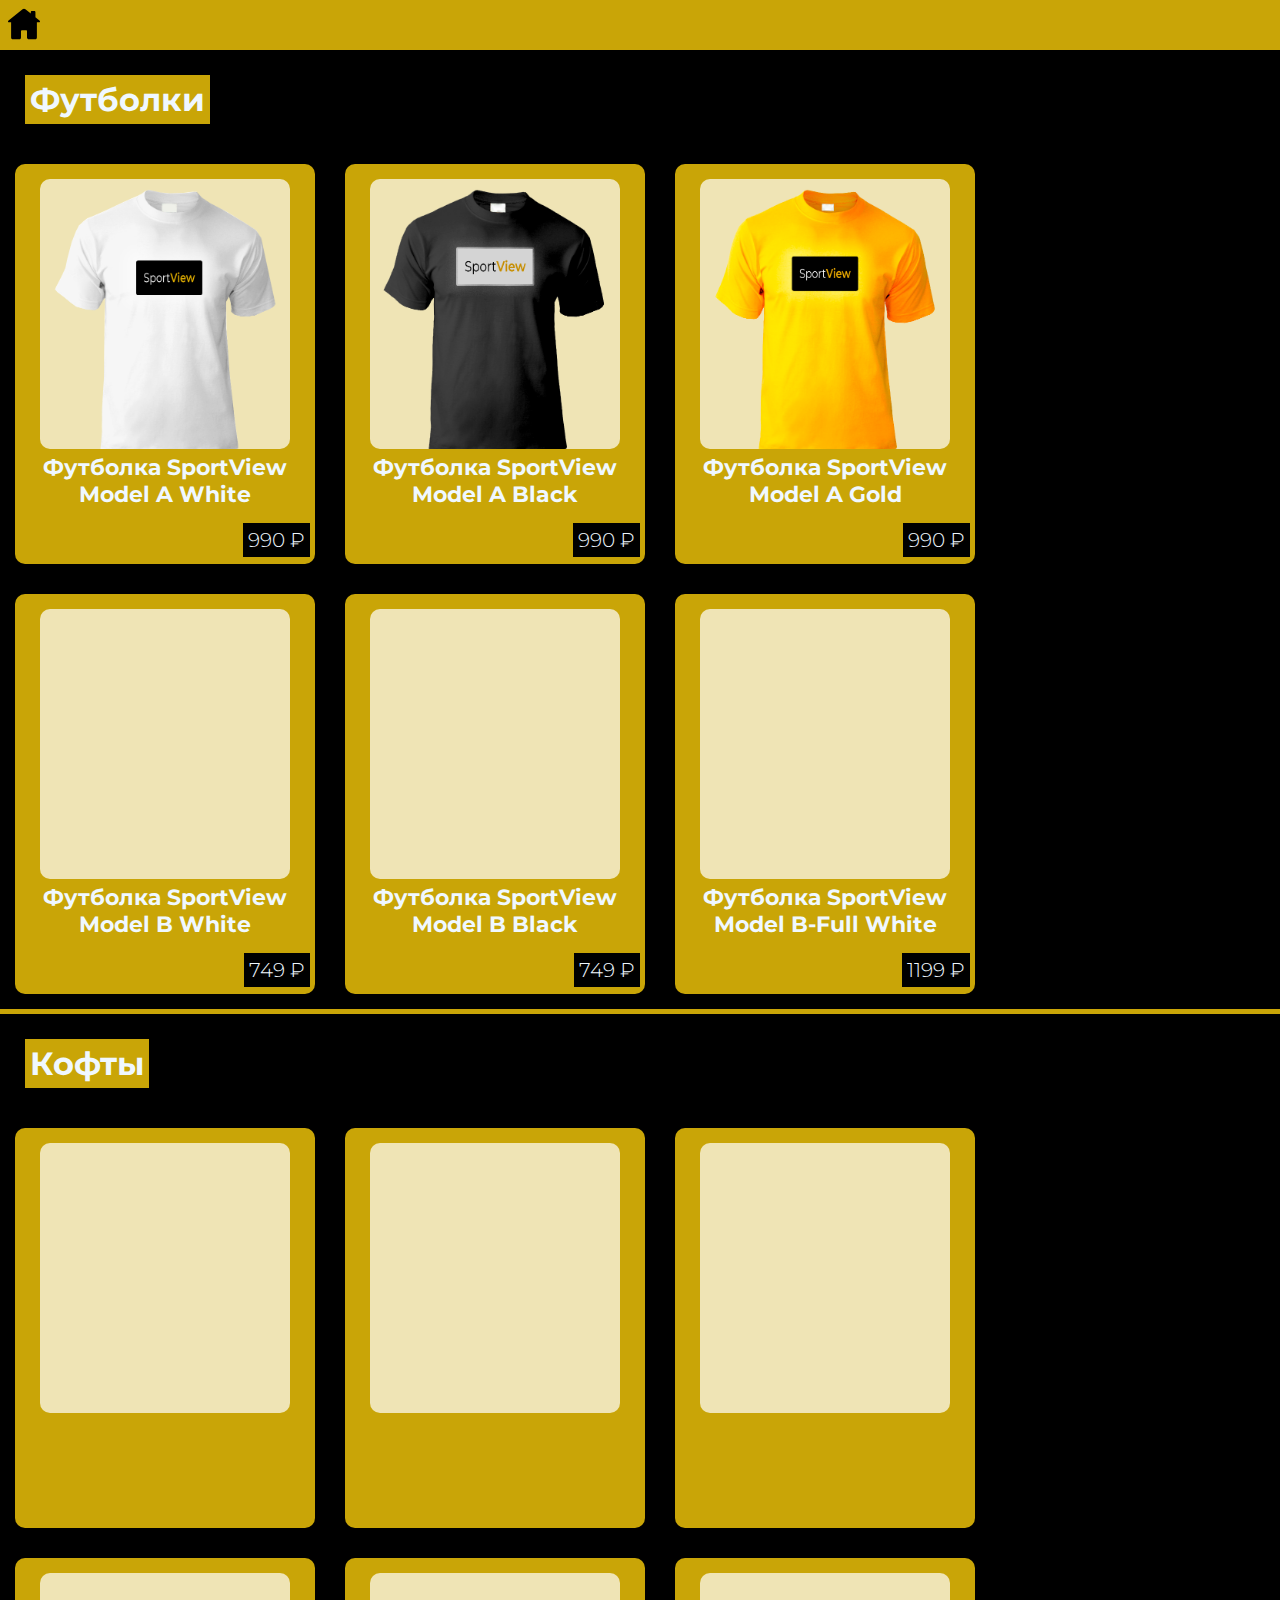
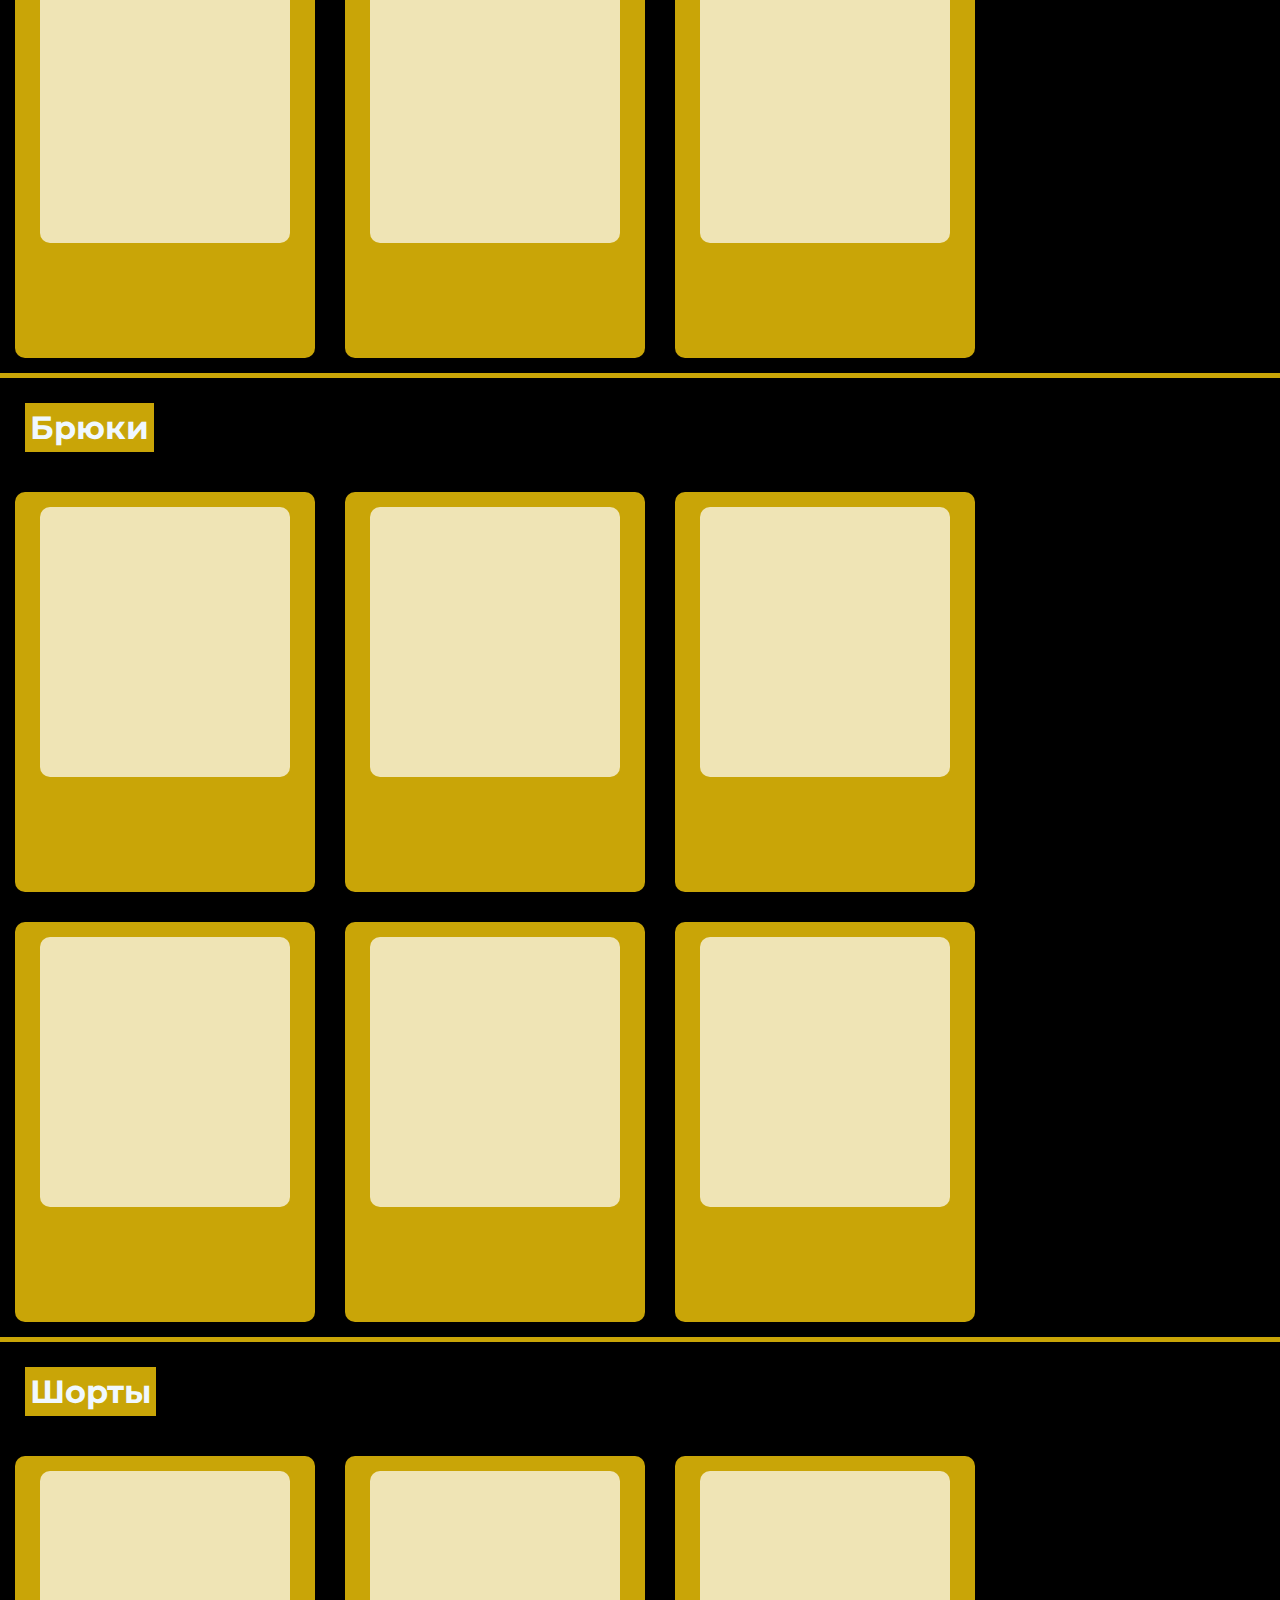
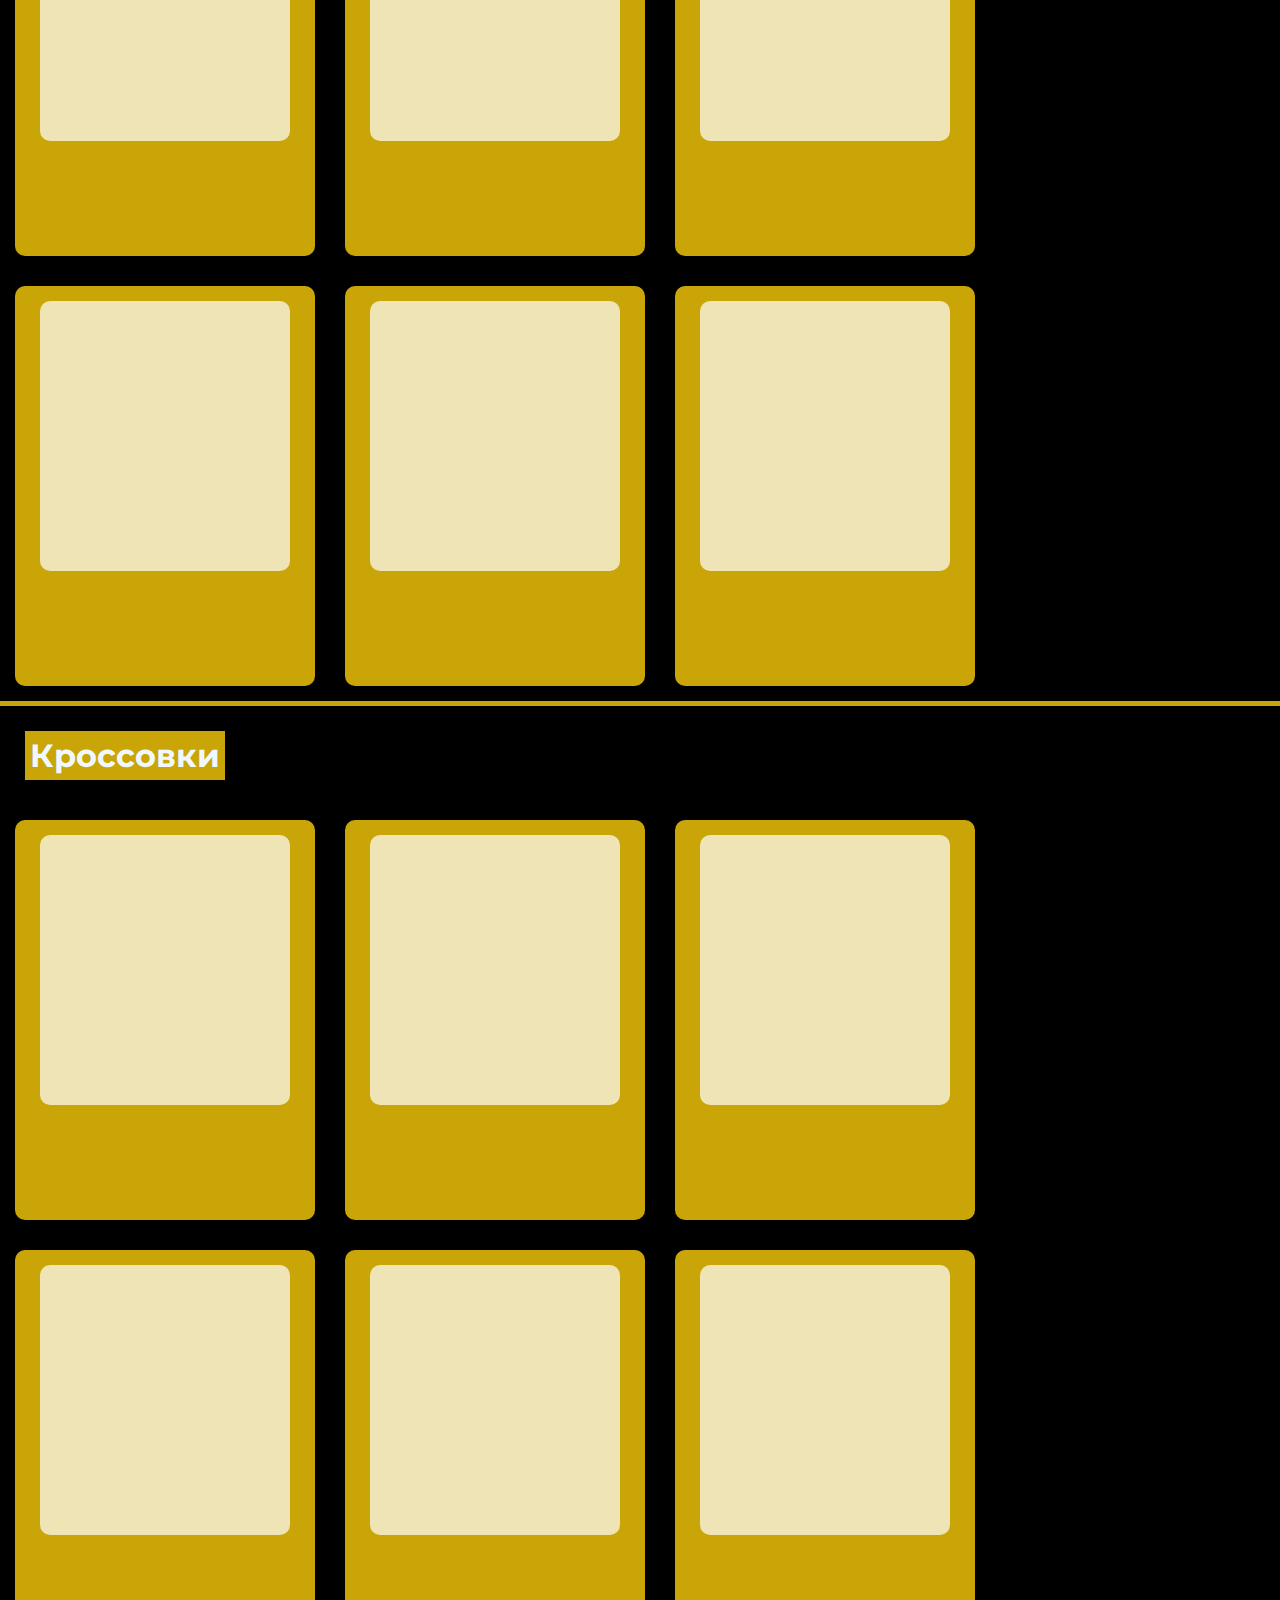
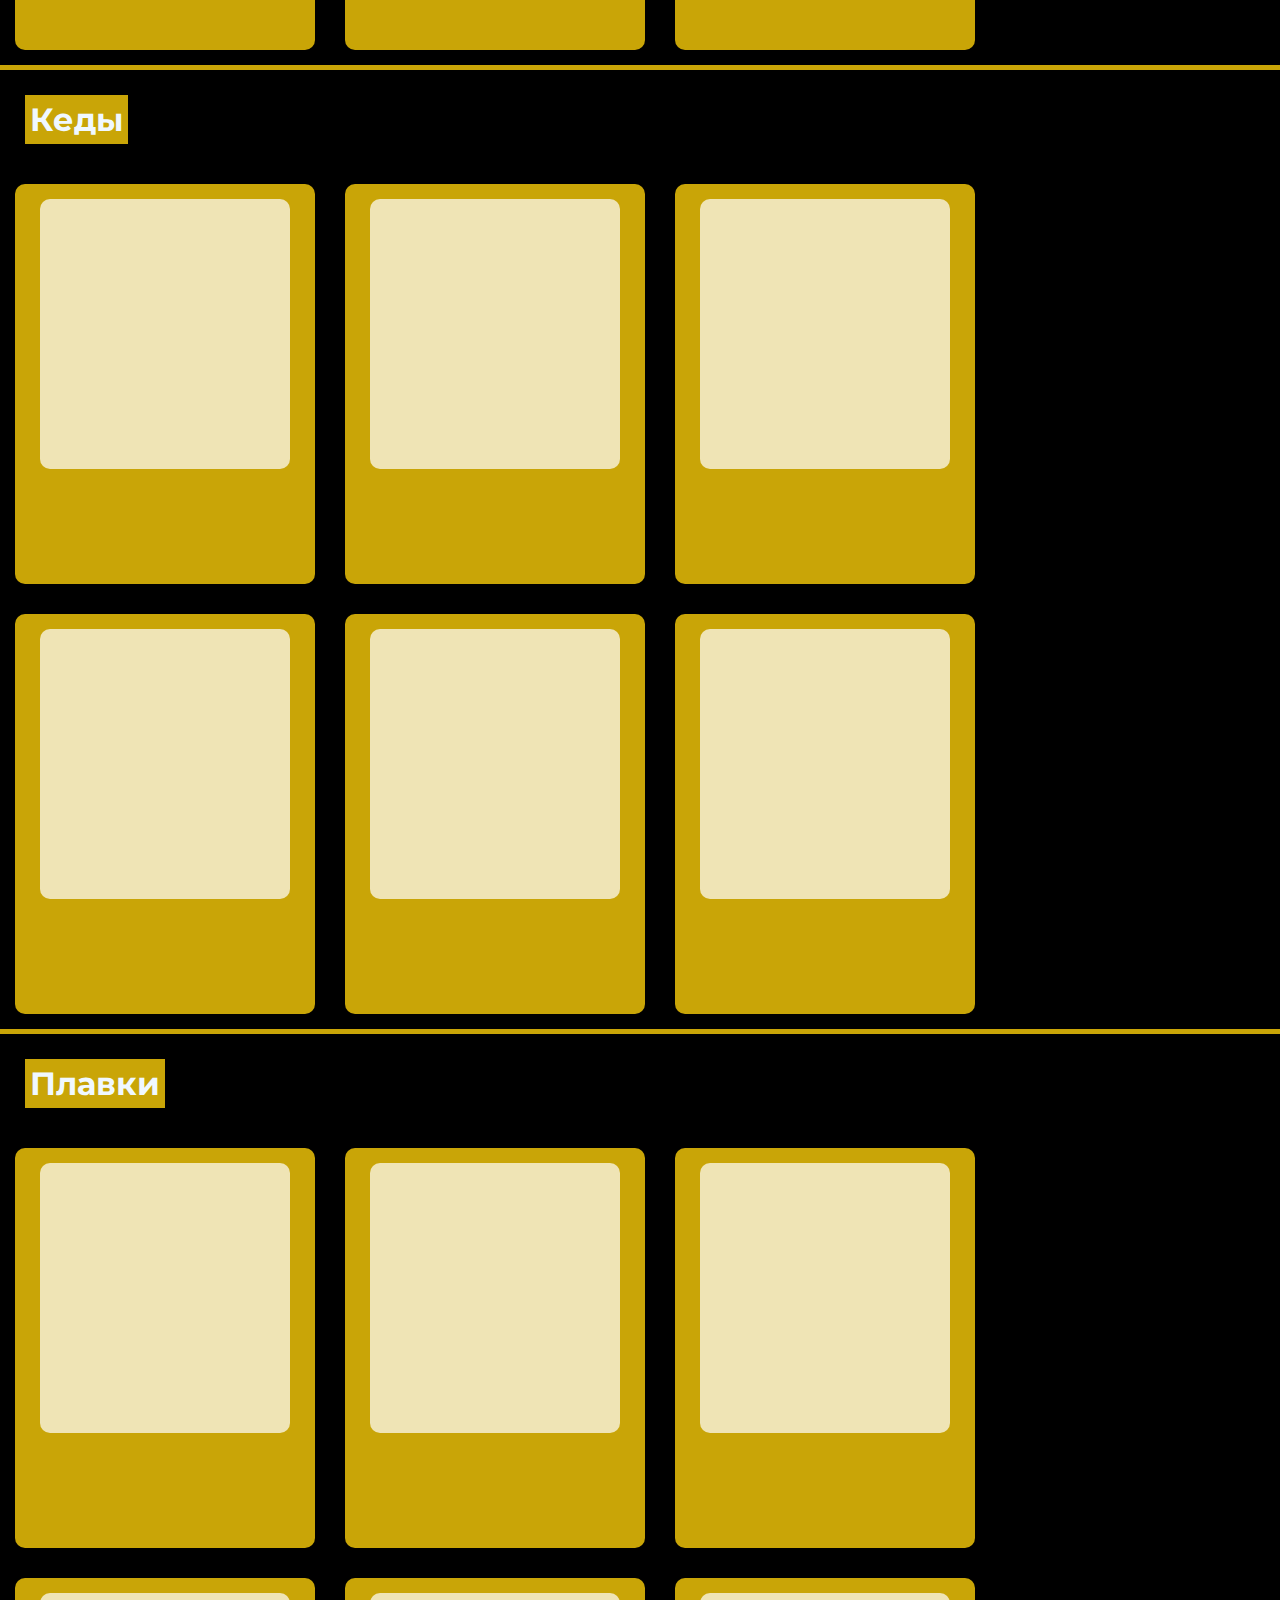
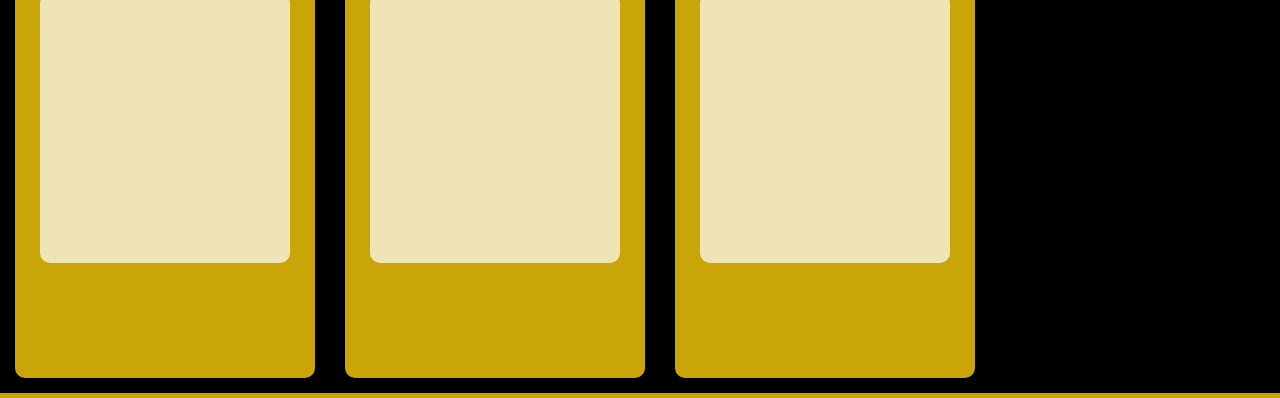
==== commit c226e883: "new comm" ====
--- a/man.html
+++ b/man.html
@@ -14,29 +14,35 @@
     </div>
     <div class="man_bar_1">
         <div class="man_bar_1_word">Футболки</div>
-        <a href="#" id="num_1"><div class="block_buy">
-            <div class="photo_buy"></div>
+        <a href="#num_1" id="num_1"><div class="block_buy">
+            <div class="photo_buy" style="background-image: url(img_man/Awhite.png);background-size:cover;"></div>
             <div class="num_name">Футболка SportView Model A White</div>
             <div class="price">990 ₽</div>
         </div></a>
-        <a href="#" id="num_2"><div class="block_buy">
-            <div class="photo_buy"></div>
+        <a href="#num_2" id="num_2"><div class="block_buy">
+            <div class="photo_buy" style="background-image: url(img_man/Ablack.png);background-size:cover;"></div>
             <div class="num_name">Футболка SportView Model A Black</div>
             <div class="price">990 ₽</div>
         </div></a>
-        <a href="#" id="num_3"><div class="block_buy">
-            <div class="photo_buy"></div>
+        <a href="#num_3" id="num_3"><div class="block_buy">
+            <div class="photo_buy" style="background-image: url(img_man/Agold.png);background-size:cover;"></div>
             <div class="num_name">Футболка SportView Model A Gold</div>
             <div class="price">990 ₽</div>
         </div></a>
-        <a href="#" id="num_4"><div class="block_buy">
-            <div class="photo_buy"></div>
-        </div></a>
-        <a href="#" id="num_5"><div class="block_buy">
-            <div class="photo_buy"></div>
-        </div></a>
-        <a href="#" id="num_6"><div class="block_buy">
-            <div class="photo_buy"></div>
+        <a href="#num_4" id="num_4"><div class="block_buy">
+            <div class="photo_buy"></div>
+            <div class="num_name">Футболка SportView Model B White</div>
+            <div class="price">749 ₽</div>
+        </div></a>
+        <a href="#num_5" id="num_5"><div class="block_buy">
+            <div class="photo_buy"></div>
+            <div class="num_name">Футболка SportView Model B Black</div>
+            <div class="price">749 ₽</div>
+        </div></a>
+        <a href="#num_6" id="num_6"><div class="block_buy">
+            <div class="photo_buy"></div>
+            <div class="num_name">Футболка SportView Model B-Full White </div>
+            <div class="price">1199 ₽</div>
         </div></a>
     </div>
     <div class="man_bar_1">
@@ -169,7 +175,7 @@
 
 
     <div id="full_bar_1">
-        <a href="#" id="full_bar_button_1"></a>
+        <a href="#num_1" id="full_bar_button_1"></a>
         <div class="photo_full_bar_1"></div>
         <div class="name_full_bar">Футболка SportView Model A White</div>
         <div class="name2_full_bar">Сезон: Весенний и летний</div>
@@ -180,7 +186,7 @@
     </div>
 
     <div id="full_bar_2">
-        <a href="#" id="full_bar_button_2"></a>
+        <a href="#num_2" id="full_bar_button_2"></a>
         <div class="photo_full_bar_2"></div>
         <div class="name_full_bar">Футболка SportView Model A Black</div>
         <div class="name2_full_bar">Сезон: Весенний и летний</div>
@@ -191,7 +197,7 @@
     </div>
 
     <div id="full_bar_3">
-        <a href="#" id="full_bar_button_3"></a>
+        <a href="#num_3" id="full_bar_button_3"></a>
         <div class="photo_full_bar_3"></div>
         <div class="name_full_bar">Футболка SportView Model A Gold</div>
         <div class="name2_full_bar">Сезон: Весенний и летний</div>
@@ -201,36 +207,36 @@
         <a href="" class="buy_full_bar">Заказать</a>
     </div>
 
-    <div id="full_bar_1">
-        <a href="#" id="full_bar_button_1"></a>
-        <div class="photo_full_bar_1"></div>
-        <div class="name_full_bar">Футболка SportView Model A White</div>
-        <div class="name2_full_bar">Сезон: Весенний и летний</div>
-        <div class="name2_full_bar">Размеры:M, L, XL, 2XL</div>
-        <div class="name2_full_bar">Материал: хлопок</div>
-        <div class="name2_full_bar">990 ₽</div>
-        <a href="" class="buy_full_bar">Заказать</a>
-    </div>
-
-    <div id="full_bar_1">
-        <a href="#" id="full_bar_button_1"></a>
-        <div class="photo_full_bar_1"></div>
-        <div class="name_full_bar">Футболка SportView Model A White</div>
-        <div class="name2_full_bar">Сезон: Весенний и летний</div>
-        <div class="name2_full_bar">Размеры:M, L, XL, 2XL</div>
-        <div class="name2_full_bar">Материал: хлопок</div>
-        <div class="name2_full_bar">990 ₽</div>
-        <a href="" class="buy_full_bar">Заказать</a>
-    </div>
-
-    <div id="full_bar_1">
-        <a href="#" id="full_bar_button_1"></a>
-        <div class="photo_full_bar_1"></div>
-        <div class="name_full_bar">Футболка SportView Model A White</div>
-        <div class="name2_full_bar">Сезон: Весенний и летний</div>
-        <div class="name2_full_bar">Размеры:M, L, XL, 2XL</div>
-        <div class="name2_full_bar">Материал: хлопок</div>
-        <div class="name2_full_bar">990 ₽</div>
+    <div id="full_bar_4">
+        <a href="#num_4" id="full_bar_button_4"></a>
+        <div class="photo_full_bar_4"></div>
+        <div class="name_full_bar">Футболка SportView Model B White</div>
+        <div class="name2_full_bar">Сезон: Весенний и летний</div>
+        <div class="name2_full_bar">Размеры:M, L, XL, 2XL</div>
+        <div class="name2_full_bar">Материал: хлопок</div>
+        <div class="name2_full_bar">749 ₽</div>
+        <a href="" class="buy_full_bar">Заказать</a>
+    </div>
+
+    <div id="full_bar_5">
+        <a href="#num_5" id="full_bar_button_5"></a>
+        <div class="photo_full_bar_5"></div>
+        <div class="name_full_bar">Футболка SportView Model B Black</div>
+        <div class="name2_full_bar">Сезон: Весенний и летний</div>
+        <div class="name2_full_bar">Размеры:M, L, XL, 2XL</div>
+        <div class="name2_full_bar">Материал: хлопок</div>
+        <div class="name2_full_bar">749 ₽</div>
+        <a href="" class="buy_full_bar">Заказать</a>
+    </div>
+
+    <div id="full_bar_6">
+        <a href="#num_6" id="full_bar_button_6"></a>
+        <div class="photo_full_bar_6"></div>
+        <div class="name_full_bar">Футболка SportView Model B-Full White</div>
+        <div class="name2_full_bar">Сезон: Весенний и летний</div>
+        <div class="name2_full_bar">Размеры:M, L, XL, 2XL</div>
+        <div class="name2_full_bar">Материал: хлопок</div>
+        <div class="name2_full_bar">1199 ₽</div>
         <a href="" class="buy_full_bar">Заказать</a>
     </div>
 
--- a/style.css
+++ b/style.css
@@ -350,7 +350,7 @@
 }
 .quality {
     width: 75%;
-    height: 300px;
+    height: max-content;
     margin: 30px auto 10px auto;
     
 }
@@ -359,30 +359,29 @@
     background-size:cover;
     width:300px;
     height:300px;
-    float:left;
+    margin: 15px auto 10px auto;
 }
 .quality_img2 {
     background-image:url(img/main2.png);
     background-size:cover;
     width:300px;
     height:300px;
-    float:left;
+    margin: 15px auto 10px auto;
 }
 .quality_img3 {
     background-image:url(img/main3.png);
     background-size:cover;
     width:300px;
     height:300px;
-    float:left;
+    margin: 15px auto 10px auto;
 }
 .quality_text {
     background-color: #000000;
-    font-size:42px;
+    font-size:36px;
     color:aliceblue;
     margin: 25px;
-    text-align: left;
+    text-align: center;
     font-family: Montserrat-Regular;
-    width: 70%;
 }
 .footer {
     width: 100%;
@@ -413,9 +412,7 @@
     .right_cataloge {
         width: 100%;
     }
-    .quality {
-        margin-bottom: 150px;
-    }
+    
     .quality_text {
         font-size: 26px;
     }
@@ -465,15 +462,13 @@
         width: 220px;
         height: 220px;
     }
-    .quality {
-        width: 50%;
-    }
+    
     .quality_img3 {
         width: 220px;
         height: 220px;
     }
     .quality_text {
-        display: none;
+        font-size: 20px;
     }
 }
 .home {
@@ -610,7 +605,7 @@
     width: 300px;height: 400px;background-color: #c9a507; margin: 15px; text-align: center; float: left;border-radius: 10px;
 }
 .photo_buy {
-    width: 250px; height: 270px; margin: 15px auto 5px auto; background-color: aliceblue; border-radius: 10px;
+    width: 250px; height: 270px; margin: 15px auto 5px auto; background-color: rgba(255, 255, 255, 0.701); border-radius: 10px;
 }
 .num_name {
     font-size: 22px;
--- a/tovar.css
+++ b/tovar.css
@@ -20,20 +20,21 @@
     width: 250px;
     height: 250px;
     border-radius: 10px;
-    background-color: aliceblue;
+    background-image: url(img_man/Awhite.png);
+    background-size: cover;
     margin: 15px auto 0 auto;
     
 }
 .name_full_bar {
     font-family: Montserrat-Bold;
-    font-size: 32px;
+    font-size: 24px;
     width: 80%;
     color: aliceblue;
     margin: 5px auto 0 auto;
 }
 .name2_full_bar {
     font-family: Montserrat-Regular;
-    font-size: 24px;
+    font-size: 20px;
     width: 80%;
     color: aliceblue;
     margin: 10px auto 0 auto;
@@ -66,7 +67,7 @@
     margin: 15px; display: block; float: left; background-image: url(img/closeButton.svg); background-size: cover; width: 22px; height: 22px;
 }
 .photo_full_bar_2 {
-    width: 250px; height: 250px; border-radius: 10px; background-color: aliceblue; margin: 15px auto 0 auto; 
+    width: 250px; height: 250px; border-radius: 10px; background-image: url(img_man/Ablack.png);background-size: cover; margin: 15px auto 0 auto; 
 }
 
 
@@ -78,7 +79,7 @@
     margin: 15px; display: block; float: left; background-image: url(img/closeButton.svg); background-size: cover; width: 22px; height: 22px;
 }
 .photo_full_bar_3 {
-    width: 250px; height: 250px; border-radius: 10px; background-color: aliceblue; margin: 15px auto 0 auto; 
+    width: 250px; height: 250px; border-radius: 10px; background-image: url(img_man/Agold.png);background-size: cover; margin: 15px auto 0 auto; 
 }
 
 
